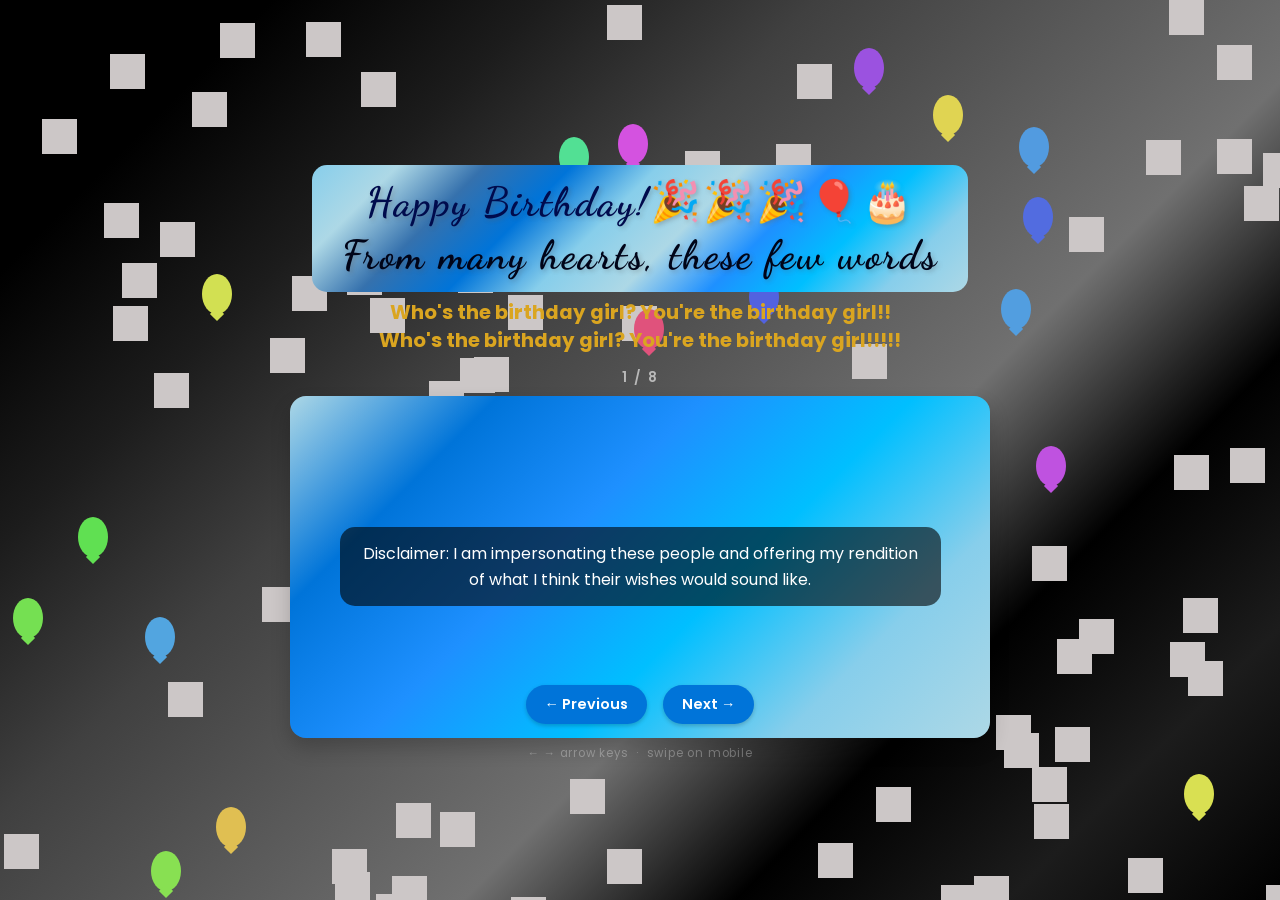
==== HappyBirthday.html @ a610b742 "Enhance transitions and UI for Welcome page - Updated curtain transition durations in Transitions.js" ====
<!DOCTYPE html>
<html lang="en">
<head>
    <meta charset="UTF-8">
    <meta name="viewport" content="width=device-width, initial-scale=1.0">
    <meta name="theme-color" content="#0d0d0d">
    <title>Happy Birthday! 🎂</title>
    <link rel="icon" href="./img/icon.jpg">

    <!-- Font performance: preconnect reduces handshake time; display=swap prevents FOIT -->
    <link rel="preconnect" href="https://fonts.googleapis.com">
    <link rel="preconnect" href="https://fonts.gstatic.com" crossorigin>
    <link href="https://fonts.googleapis.com/css2?family=Dancing+Script:wght@700&family=Poppins:wght@300;400;600&display=swap" rel="stylesheet">

    <script src="./transitions.js"></script>
    <style>
        /*
         * KEY FIX — viewport overflow on 13-inch / small screens
         *
         * Root cause: layout used min-height: 100vh + fixed/vmin sizes,
         * which doesn't account for browser chrome (address bar, tabs).
         * On a 13-inch laptop the usable viewport can be as little as
         * 620-680px, causing the navigation buttons to clip off-screen.
         *
         * Fix:
         *  1. height: 100svh  — "small viewport height" unit, explicitly
         *     sized to exclude browser chrome. Falls back to 100vh.
         *  2. Every vertical dimension uses clamp(min, svh-value, max)
         *     so the layout compresses proportionally on short screens
         *     and expands on tall ones.
         *  3. flex-shrink: 1 on .header lets the heading compress first,
         *     protecting the flashcard height which is the primary content.
         */

        body {
            font-family: 'Poppins', sans-serif;
            display: flex;
            flex-direction: column;
            align-items: center;
            justify-content: center;
            height: 100vh;
            height: 100svh;
            margin: 0;
            padding: clamp(0.3rem, 1.5svh, 1rem) clamp(0.5rem, 2vw, 1rem);
            box-sizing: border-box;
            overflow: hidden;
            background: linear-gradient(135deg, #000000, #000000, #1c1c1c, #404040, #585858, #707070, #000000, #1c1c1c, #000000);
        }

        .background {
            position: fixed;
            top: 0; left: 0;
            width: 100%; height: 100%;
            z-index: -1;
        }

        .square {
            position: absolute;
            width: 35px; height: 35px;
            background: #ccc7c7;
            animation: moveAndColor 4s infinite;
        }

        @keyframes moveAndColor {
            0%, 100% { transform: translate(0, 0); }
            25%       { transform: translate(10px, 10px); }
            50%       { transform: translate(0, 20px); }
            75%       { transform: translate(-10px, 10px); }
        }

        /* Header compresses on short viewports before the card does */
        .header {
            text-align: center;
            flex-shrink: 1;
            margin-bottom: clamp(0.3rem, 1.5svh, 1.25rem);
            padding: 0 0.5rem;
        }

        h1 {
            font-family: 'Dancing Script', cursive;
            color: #000b4d;
            text-shadow: 2px 2px 4px rgba(88, 87, 87, 0.3);
            letter-spacing: 2px;
            background: linear-gradient(135deg, #87CEEB, #ADD8E6, #3571ad, #0074D9, #87CEEB, #ADD8E6, #1E90FF, #00BFFF, #87CEEB, #ADD8E6);
            border-radius: 15px;
            /* min(4vw, 4.5svh): shrinks on BOTH narrow AND short screens */
            font-size: clamp(1.1rem, min(4vw, 4.5svh), 3rem);
            padding: clamp(8px, 1.2svh, 15px) clamp(12px, 2.5vw, 30px);
            margin-bottom: clamp(0.25rem, 0.8svh, 1rem);
            line-height: 1.3;
        }

        .subheading {
            color: goldenrod;
            font-size: clamp(0.72rem, min(2vw, 2.2svh), 1.4rem);
            font-weight: bold;
            line-height: 1.4;
            margin: 0;
        }

        .card-counter {
            color: rgba(255, 255, 255, 0.6);
            font-size: clamp(0.65rem, 1.5svh, 0.85rem);
            font-weight: 600;
            letter-spacing: 2px;
            margin-bottom: clamp(0.2rem, 0.8svh, 0.65rem);
            min-height: 1.2em;
            flex-shrink: 0;
        }

        /*
         * Flashcard container height is now svh-based:
         * 38svh → ~258px at 680px viewport (13-inch with chrome)
         *       → ~342px at 900px viewport (iPad/large laptop)
         * Both comfortably fit within the screen.
         */
        .flashcard-container {
            width: min(700px, 93vw);
            height: clamp(175px, 38svh, 350px);
            perspective: 1500px;
            transition: all 0.7s ease;
            z-index: 1;
            margin-bottom: clamp(0.2rem, 0.8svh, 0.75rem);
            flex-shrink: 0;
        }

        .flashcard-container:hover {
            width: min(1000px, 96vw);
            height: clamp(200px, 44svh, 400px);
        }

        .flashcard {
            width: 100%; height: 100%;
            position: relative;
            transition: transform 0.8s cubic-bezier(0.175, 0.885, 0.32, 1.275);
            transform-style: preserve-3d;
            cursor: default;
        }

        .flashcard-front,
        .flashcard-back {
            position: absolute;
            width: 100%; height: 100%;
            backface-visibility: hidden;
            display: flex;
            flex-direction: column;
            align-items: center;
            justify-content: center;
            padding: 20px;
            box-sizing: border-box;
            color: white;
            text-align: center;
            border-radius: 16px;
            background: linear-gradient(135deg, #ADD8E6, #0074D9, #1E90FF, #00BFFF, #87CEEB, #ADD8E6);
            box-shadow: 0 10px 20px rgba(0, 0, 0, 0.2);
        }

        .flashcard-back {
            transform: rotateY(180deg);
        }

        .content {
            max-width: 85%;
            word-wrap: break-word;
            opacity: 1;
            transition: opacity 0.3s ease;
            padding: clamp(10px, 1.5svh, 20px) clamp(12px, 2vw, 20px);
            border-radius: 15px;
            position: relative;
            background-color: rgba(0, 0, 0, 0.6);
            font-size: clamp(0.72rem, min(1.6vw, 1.9svh), 1rem);
            line-height: 1.6;
        }

        .content::before {
            content: '';
            position: absolute;
            top: -3px; left: -3px; right: -3px; bottom: -3px;
            background: linear-gradient(45deg, #FFB6C1, #87CEEB, #6A5ACD, #FFB6C1, #87CEEB);
            border-radius: 18px;
            z-index: -1;
            filter: blur(5px);
            animation: neonGlow 2s linear infinite;
        }

        @keyframes neonGlow {
            0%   { filter: blur(5px); }
            50%  { filter: blur(7px); }
            100% { filter: blur(5px); }
        }

        .navigation {
            position: absolute;
            bottom: clamp(8px, 1.5svh, 16px);
            display: flex;
            gap: clamp(0.5rem, 2vw, 1rem);
        }

        button {
            padding: clamp(5px, 0.9svh, 8px) clamp(12px, 2vw, 18px);
            font-family: 'Poppins', sans-serif;
            font-size: clamp(0.68rem, min(1.3vw, 1.6svh), 1rem);
            font-weight: 600;
            background-color: #0074D9;
            color: #ffffff;
            border: 1px solid transparent;
            border-radius: 20px;
            cursor: pointer;
            transition: background-color 0.3s, border-color 0.3s, transform 0.2s, box-shadow 0.2s;
            box-shadow: 0 2px 4px rgba(0, 0, 0, 0.2);
        }

        button:hover {
            background-color: #38ade4;
            border-color: rgba(255, 255, 255, 0.5);
            transform: translateY(-2px);
            box-shadow: 0 4px 8px rgba(0, 0, 0, 0.25);
        }

        button:active { transform: translateY(0); }

        button:focus-visible {
            outline: 2px solid #87CEEB;
            outline-offset: 3px;
        }

        .nav-hint {
            color: rgba(255, 255, 255, 0.32);
            font-size: clamp(0.58rem, 1.4svh, 0.72rem);
            letter-spacing: 0.8px;
            user-select: none;
            margin: 0;
            flex-shrink: 0;
        }

        .decorations {
            position: fixed;
            width: 100%; height: 100%;
            pointer-events: none;
            z-index: -1;
        }

        .balloon {
            position: absolute;
            width: 30px; height: 40px;
            border-radius: 50%;
            animation: float 15s infinite;
        }

        .balloon::before {
            content: '';
            position: absolute;
            width: 10px; height: 10px;
            background: inherit;
            bottom: -5px; left: 10px;
            transform: rotate(45deg);
        }

        @keyframes float {
            0%, 100% { transform: translateY(0) rotate(0deg); }
            50%       { transform: translateY(-50px) rotate(5deg); }
        }

        @media (max-width: 480px) {
            .nav-hint { display: none; }
        }

        /* Landscape phone: hide subheading to reclaim vertical space */
        @media (max-height: 500px) {
            .subheading { display: none; }
        }

        @media (prefers-reduced-motion: reduce) {
            .flashcard, .flashcard-container { transition: none; }
            .square, .balloon { animation: none; }
            .content::before  { animation: none; }
            .ending-emoji     { animation: none; }
            .ending-overlay   { transition: none; }
        }

        /* ============================================================
         * Confetti — used on the ending screen celebration
         * ============================================================ */
        #confetti-layer {
            position: fixed; inset: 0;
            pointer-events: none;
            /* z-index above the ending overlay so confetti falls over text */
            z-index: 60;
        }

        .confetti {
            position: fixed;
            transform-origin: top center;
            border-radius: 2px;
            animation: confettiFall infinite;
        }

        @keyframes confettiFall {
            0%   { transform: translateY(-100vh) rotate(var(--rotation)); opacity: 0; }
            8%   { opacity: 1; }
            92%  { opacity: 1; }
            100% { transform: translateY(100vh)  rotate(var(--rotation)); opacity: 0; }
        }

        /* ============================================================
         * Ending overlay
         *
         * Sits above the flashcard but below the confetti layer.
         * Uses opacity transition for a cinematic fade-in.
         * backdrop-filter blurs the birthday page background, keeping
         * the coloured squares and balloons softly visible — this
         * maintains atmosphere while focusing on the finale.
         * ============================================================ */
        .ending-overlay {
            position: fixed; inset: 0;
            z-index: 50;
            display: flex;
            align-items: center;
            justify-content: center;
            padding: clamp(1rem, 4vw, 2rem);
            background: rgba(0, 0, 0, 0.88);
            backdrop-filter: blur(6px);
            -webkit-backdrop-filter: blur(6px);
            opacity: 0;
            pointer-events: none;
            transition: opacity 0.7s ease;
        }

        .ending-overlay.visible {
            opacity: 1;
            pointer-events: auto;
        }

        .ending-content {
            text-align: center;
            max-width: 520px;
            /* Slides up as the overlay fades in */
            opacity: 0;
            transform: translateY(20px);
            transition: opacity 0.6s ease 0.3s, transform 0.6s cubic-bezier(0.22, 1, 0.36, 1) 0.3s;
        }

        /* The transition-delay means content animates in AFTER the overlay is visible */
        .ending-overlay.visible .ending-content {
            opacity: 1;
            transform: translateY(0);
        }

        .ending-emoji {
            font-size: clamp(3rem, 10vw, 5rem);
            line-height: 1;
            display: block;
            margin-bottom: clamp(1rem, 3vh, 1.5rem);
            animation: emojiEntrance 0.8s cubic-bezier(0.34, 1.56, 0.64, 1) 0.6s both;
        }

        @keyframes emojiEntrance {
            from { transform: scale(0) rotate(-20deg); opacity: 0; }
            to   { transform: scale(1) rotate(0deg);   opacity: 1; }
        }

        .ending-title {
            font-family: 'Dancing Script', cursive;
            font-size: clamp(1.8rem, 5vw, 2.8rem);
            color: white;
            margin: 0 0 clamp(0.75rem, 2vh, 1.25rem);
            text-shadow: 0 2px 16px rgba(0,0,0,0.3);
        }

        .ending-message {
            font-size: clamp(0.88rem, 2.2vw, 1.05rem);
            font-weight: 300;
            color: rgba(255,255,255,0.82);
            line-height: 1.8;
            margin: 0 0 clamp(1.5rem, 4vh, 2.5rem);
        }

        /* Divider between message and replay button */
        .ending-divider {
            width: 60px;
            height: 1px;
            background: rgba(255,255,255,0.2);
            margin: 0 auto clamp(1.25rem, 3vh, 2rem);
        }

        .ending-replay {
            padding: 12px 36px;
            font-family: 'Poppins', sans-serif;
            font-size: clamp(0.82rem, 2vw, 0.95rem);
            font-weight: 400;
            color: rgba(255,255,255,0.9);
            background: rgba(255,255,255,0.12);
            border: 1px solid rgba(255,255,255,0.28);
            border-radius: 40px;
            cursor: pointer;
            letter-spacing: 0.5px;
            transition: background 0.25s, border-color 0.25s, transform 0.2s, box-shadow 0.25s;
        }

        .ending-replay:hover {
            background: rgba(255,255,255,0.22);
            border-color: rgba(255,255,255,0.5);
            transform: translateY(-2px);
            box-shadow: 0 8px 20px rgba(0,0,0,0.3);
        }

        .ending-replay:active  { transform: translateY(0); }

        .ending-replay:focus-visible {
            outline: 2px solid rgba(255,255,255,0.7);
            outline-offset: 4px;
        }
    </style>
</head>
<body>
    <div class="background" aria-hidden="true"></div>
    <div class="decorations" aria-hidden="true"></div>

    <header class="header">
        <h1>
            Happy Birthday!🎉🎉🎉🎈🎂<br>
            <span style="color:#000418;">From many hearts, these few words</span>
        </h1>
        <p class="subheading">
            Who's the birthday girl? You're the birthday girl!!<br>
            Who's the birthday girl? You're the birthday girl!!!!!
        </p>
    </header>

    <div class="card-counter" id="cardCounter" aria-live="polite">1 / 8</div>

    <div class="flashcard-container" role="region" aria-label="Birthday messages">
        <div class="flashcard" id="flashcard1">
            <div class="flashcard-front">
                <div class="content" id="frontContent"></div>
                <nav class="navigation">
                    <button onclick="prevCard()" aria-label="Previous message">← Previous</button>
                    <button onclick="nextCard()" aria-label="Next message">Next →</button>
                </nav>
            </div>
            <div class="flashcard-back" aria-hidden="true">
                <div class="content" id="backContent"></div>
                <nav class="navigation">
                    <button onclick="prevCard()" aria-label="Previous message">← Previous</button>
                    <button onclick="nextCard()" aria-label="Next message">Next →</button>
                </nav>
            </div>
        </div>
    </div>

    <p class="nav-hint" aria-hidden="true">← → arrow keys &nbsp;·&nbsp; swipe on mobile</p>

    <!-- Confetti falls over everything (z-index: 60), even the ending overlay -->
    <div id="confetti-layer" aria-hidden="true"></div>

    <!--
        Ending overlay — shown after the user reads the last message.
        position: fixed (z-index 50) covers the whole viewport.
        Starts invisible (opacity: 0); .visible class triggers fade-in.
    -->
    <div class="ending-overlay" id="endingOverlay" aria-hidden="true" role="dialog" aria-modal="true" aria-labelledby="endingTitle">
        <div class="ending-content">
            <span class="ending-emoji" aria-hidden="true">🎂</span>
            <h2 class="ending-title" id="endingTitle">That's everyone!</h2>
            <p class="ending-message" id="endingMessage"></p>
            <div class="ending-divider" aria-hidden="true"></div>
            <button class="ending-replay" onclick="replayCards()">
                Read Again ↩
            </button>
        </div>
    </div>

    <script>
        const birthdayMessages = [
            "Disclaimer: I am impersonating these people and offering my rendition of what I think their wishes would sound like.",
            "<span style='color:#ffcc00;'>DELE</span><br>Hiiiii, Happy Happy Birthdayy!<br>I'm not going to get sentimental in public, but I just wanted to say you're the most amazing, helpful, caring, beautiful soul, and I pray that everything you touch prospers and that all your heart's desires are granted. In Jesus' name, Amen.",
            "<span style='color:#ffcc00;'>MEZIE</span><br>Happy Birthday, Demi! Although we've only had one conversation, I could tell how smart and insightful you are, and I appreciate all the help you gave, even though you don't even know me.<br>I wish you joy, happiness, and all your heart's desires.",
            "<span style='color:#ffcc00;'>JESSICA</span><br>Happy Birthday, Demilade!<br>I pray you continue to excel in everything you do.<br>From one first-class Babcock student to another:<br>REAL RECOGNIZE REAL!",
            "<span style='color:#ffcc00;'>CHISOM</span><br>Hiiiiii! Happy Birthdayyy!<br>I know we've never spoken, but I've heard so much about how amazing you are, and I pray your life is filled with love and all the beautiful things you inspire in other people.",
            "<span style='color:#ffcc00;'>On behalf of my Brother</span><br>Happy Birthday, Oluwademilade!<br>I pray you have the best year yet and continue to shine bright. Amen.",
            "<span style='color:#ffcc00;'>PETRA</span><br>Happy Birthday, Demiii!<br>Thank you for being such an amazing person and for checking up on and taking care of me.<br>I wish you so many amazing things, and I pray you continue to flourish in all you do. I love you, and thank you for being my friend whom I can depend on.",
            "May this year bring you success and happiness! Cheers to another year of amazing adventures!<br>Happy Birthday, Oluwademilade!<br>I wish you all the best things in life."
        ];

        /* ── Customise the ending message here ────────────────────────────
         * HTML is supported. This appears on the finale screen after
         * the user has read through all the birthday messages.
         * ──────────────────────────────────────────────────────────────── */
        const ENDING_MESSAGE =
            `Every word here was written with love — and every wish is genuine.<br><br>
             Hope this made you smile, because you deserve every bit of joy<br>
             that today — and every day — brings. 🌟<br><br>
             Happy Birthday, Demi.`;

        /* ─────────────────────────────────────────────────────────── */

        const flashcard      = document.getElementById('flashcard1');
        const frontContent   = document.getElementById('frontContent');
        const backContent    = document.getElementById('backContent');
        const cardCounter    = document.getElementById('cardCounter');
        const endingOverlay  = document.getElementById('endingOverlay');
        const endingMessage  = document.getElementById('endingMessage');
        const confettiLayer  = document.getElementById('confetti-layer');

        let currentCard   = 0;
        let isShowingBack = false;
        let isAnimating   = false;
        let isEnding      = false; // true while ending screen is visible

        const LAST = birthdayMessages.length - 1;

        function updateCounter() {
            const isLast = currentCard === LAST;
            cardCounter.textContent = isLast
                ? `${currentCard + 1} / ${birthdayMessages.length} · last one ✨`
                : `${currentCard + 1} / ${birthdayMessages.length}`;
        }

        function showCard() {
            if (isAnimating) return;
            isAnimating = true;
            const msg = birthdayMessages[currentCard];
            if (isShowingBack) {
                frontContent.innerHTML = msg;
            } else {
                backContent.innerHTML  = msg;
            }
            isShowingBack = !isShowingBack;
            flashcard.style.transform = isShowingBack ? 'rotateY(180deg)' : 'rotateY(0deg)';
            updateCounter();
            setTimeout(() => { isAnimating = false; }, 850);
        }

        function nextCard() {
            if (isEnding) return;
            /*
             * On the last card, "Next" triggers the finale instead
             * of looping back to card 1. This gives the experience a
             * proper ending rather than an abrupt restart.
             */
            if (currentCard === LAST) {
                showEnding();
                return;
            }
            currentCard = (currentCard + 1) % birthdayMessages.length;
            showCard();
        }

        function prevCard() {
            if (isEnding) return;
            currentCard = (currentCard - 1 + birthdayMessages.length) % birthdayMessages.length;
            showCard();
        }

        /* Guard: keyboard nav disabled while ending overlay is visible */
        document.addEventListener('keydown', (e) => {
            if (isEnding) return;
            if      (e.key === 'ArrowRight' || e.key === 'ArrowDown') nextCard();
            else if (e.key === 'ArrowLeft'  || e.key === 'ArrowUp')   prevCard();
        });

        let touchStartX = 0, touchStartY = 0;
        document.addEventListener('touchstart', (e) => {
            touchStartX = e.touches[0].clientX;
            touchStartY = e.touches[0].clientY;
        }, { passive: true });

        /* Guard: swipe nav disabled while ending overlay is visible */
        document.addEventListener('touchend', (e) => {
            if (isEnding) return;
            const dx = touchStartX - e.changedTouches[0].clientX;
            const dy = touchStartY - e.changedTouches[0].clientY;
            if (Math.abs(dx) > Math.abs(dy) && Math.abs(dx) > 50) {
                dx > 0 ? nextCard() : prevCard();
            }
        }, { passive: true });

        function createBackground() {
            const bg = document.querySelector('.background');
            const frag = document.createDocumentFragment();
            for (let i = 0; i < 80; i++) {
                const sq = document.createElement('div');
                sq.classList.add('square');
                sq.style.cssText = `left:${(Math.random()*100).toFixed(1)}vw;top:${(Math.random()*100).toFixed(1)}vh;animation-delay:${(Math.random()*5).toFixed(2)}s;animation-duration:${(5+Math.random()*5).toFixed(2)}s;`;
                frag.appendChild(sq);
            }
            bg.appendChild(frag);
        }

        function animateBackground() {
            document.querySelectorAll('.square').forEach(sq => {
                setInterval(() => {
                    sq.style.backgroundColor = `hsl(${Math.floor(Math.random()*360)},70%,60%)`;
                }, 5000);
            });
        }

        function createBalloons() {
            const dec = document.querySelector('.decorations');
            const frag = document.createDocumentFragment();
            for (let i = 0; i < 20; i++) {
                const b = document.createElement('div');
                b.classList.add('balloon');
                b.style.cssText = `left:${(Math.random()*100).toFixed(1)}vw;top:${(Math.random()*100).toFixed(1)}vh;animation-delay:${(Math.random()*15).toFixed(2)}s;background-color:hsl(${Math.floor(Math.random()*360)},70%,60%);`;
                frag.appendChild(b);
            }
            dec.appendChild(frag);
        }

        /* ============================================================
         * showEnding()
         *
         * Triggered when the user clicks "Next" on the last card.
         * Fades in the ending overlay, injects the customisable
         * message, and starts the confetti celebration.
         * ============================================================ */
        function showEnding() {
            isEnding = true;
            endingMessage.innerHTML = ENDING_MESSAGE;
            endingOverlay.classList.add('visible');
            endingOverlay.removeAttribute('aria-hidden');
            /* Focus the replay button for keyboard accessibility */
            setTimeout(() => endingOverlay.querySelector('.ending-replay').focus(), 900);
            /* Confetti starts slightly after overlay fades in */
            setTimeout(() => generateConfetti(120), 400);
        }

        /* ============================================================
         * replayCards()
         *
         * Resets the experience to card 1 without a page reload.
         * Clears the ending overlay, stops confetti, and resets all
         * card state so the flip animation works correctly from scratch.
         * ============================================================ */
        function replayCards() {
            isEnding = false;
            endingOverlay.classList.remove('visible');
            endingOverlay.setAttribute('aria-hidden', 'true');

            /* Clear confetti */
            confettiLayer.innerHTML = '';

            /* Reset card engine to initial state */
            currentCard   = 0;
            isShowingBack = false;
            isAnimating   = false;
            flashcard.style.transform = 'rotateY(0deg)';
            frontContent.innerHTML = birthdayMessages[0];
            backContent.innerHTML  = birthdayMessages[0];
            updateCounter();
        }

        /* ============================================================
         * generateConfetti(count)
         *
         * Spawns infinite-fall confetti for the ending celebration.
         * DocumentFragment ensures a single DOM operation.
         * Short delay range (0–0.8s) staggers the cascade visually.
         * ============================================================ */
        function generateConfetti(count) {
            const colors = ['#ff4d4d','#ffff66','#66b3ff','#ff99cc','#99ff99','#c9a94f','#ff9900','#cc66ff'];
            const frag   = document.createDocumentFragment();

            for (let i = 0; i < count; i++) {
                const el   = document.createElement('div');
                el.classList.add('confetti');
                const size = (Math.random() * 9 + 4).toFixed(1);
                el.style.cssText = `
                    background:${colors[Math.floor(Math.random() * colors.length)]};
                    width:${size}px;
                    height:${(+size * 2).toFixed(1)}px;
                    left:${(Math.random() * 100).toFixed(1)}%;
                    animation-delay:${(Math.random() * 0.8).toFixed(2)}s;
                    animation-duration:${(Math.random() * 2.5 + 2).toFixed(2)}s;
                    --rotation:${Math.floor(Math.random() * 360)}deg;
                `;
                frag.appendChild(el);
            }

            confettiLayer.appendChild(frag);
        }

        /* ─── Initialise ──────────────────────────────────────────── */
        frontContent.innerHTML = birthdayMessages[0];
        backContent.innerHTML  = birthdayMessages[0];
        updateCounter();
        createBackground();
        animateBackground();
        createBalloons();
    </script>
</body>
</html>
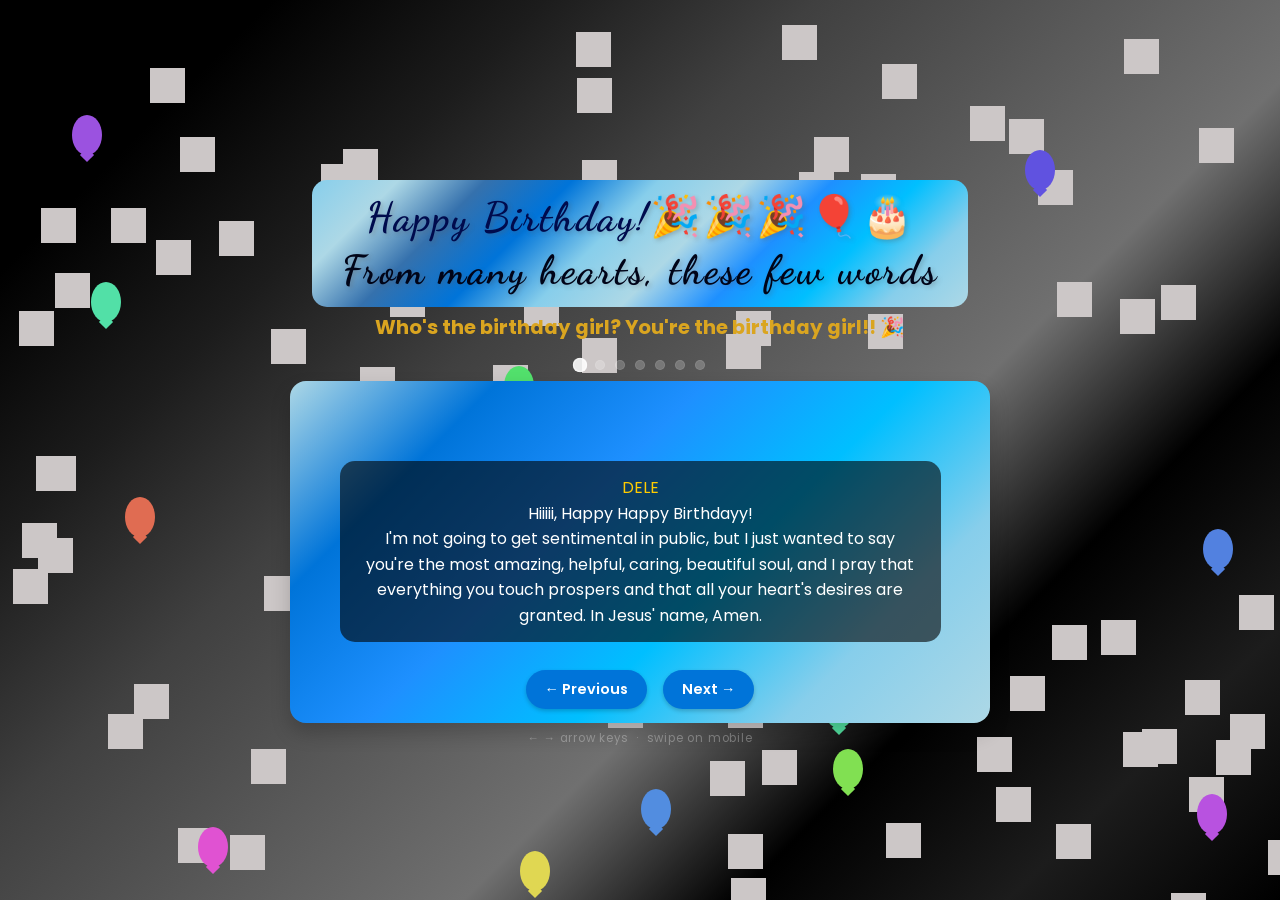
==== commit d2bf75d6: "fix: update favicon link to use data URI for consistency" ====
--- a/HappyBirthday.html
+++ b/HappyBirthday.html
@@ -5,7 +5,7 @@
     <meta name="viewport" content="width=device-width, initial-scale=1.0">
     <meta name="theme-color" content="#0d0d0d">
     <title>Happy Birthday! 🎂</title>
-    <link rel="icon" href="./img/icon.jpg">
+    <link rel="icon" href="data:,">
 
     <!-- Font performance: preconnect reduces handshake time; display=swap prevents FOIT -->
     <link rel="preconnect" href="https://fonts.googleapis.com">
@@ -98,14 +98,36 @@
             margin: 0;
         }
 
+        /* Progress dots — replace the "1 / 8" text counter.
+         * Dots are more scannable, feel physical, and convey progress
+         * without taking up vertical space. Generated by JS. */
         .card-counter {
-            color: rgba(255, 255, 255, 0.6);
-            font-size: clamp(0.65rem, 1.5svh, 0.85rem);
-            font-weight: 600;
-            letter-spacing: 2px;
+            display: flex;
+            gap: clamp(6px, 1.5vw, 10px);
+            align-items: center;
+            justify-content: center;
             margin-bottom: clamp(0.2rem, 0.8svh, 0.65rem);
-            min-height: 1.2em;
+            padding: 4px 0; /* room for the spring scale on .active dot */
             flex-shrink: 0;
+        }
+
+        .card-dot {
+            width: clamp(6px, 1.2vw, 8px);
+            height: clamp(6px, 1.2vw, 8px);
+            border-radius: 50%;
+            background: rgba(255, 255, 255, 0.22);
+            border: 1px solid rgba(255, 255, 255, 0.1);
+            flex-shrink: 0;
+            transition:
+                background   0.35s ease,
+                transform    0.4s cubic-bezier(0.34, 1.56, 0.64, 1),
+                border-color 0.35s ease;
+        }
+
+        .card-dot.active {
+            background: rgba(255, 255, 255, 0.88);
+            border-color: rgba(255, 255, 255, 0.4);
+            transform: scale(1.45);
         }
 
         /*
@@ -118,15 +140,9 @@
             width: min(700px, 93vw);
             height: clamp(175px, 38svh, 350px);
             perspective: 1500px;
-            transition: all 0.7s ease;
             z-index: 1;
             margin-bottom: clamp(0.2rem, 0.8svh, 0.75rem);
             flex-shrink: 0;
-        }
-
-        .flashcard-container:hover {
-            width: min(1000px, 96vw);
-            height: clamp(200px, 44svh, 400px);
         }
 
         .flashcard {
@@ -276,6 +292,7 @@
             .content::before  { animation: none; }
             .ending-emoji     { animation: none; }
             .ending-overlay   { transition: none; }
+            .card-dot         { transition: none; }
         }
 
         /* ============================================================
@@ -421,13 +438,10 @@
             Happy Birthday!🎉🎉🎉🎈🎂<br>
             <span style="color:#000418;">From many hearts, these few words</span>
         </h1>
-        <p class="subheading">
-            Who's the birthday girl? You're the birthday girl!!<br>
-            Who's the birthday girl? You're the birthday girl!!!!!
-        </p>
+        <p class="subheading">Who's the birthday girl? You're the birthday girl!! 🎉</p>
     </header>
 
-    <div class="card-counter" id="cardCounter" aria-live="polite">1 / 8</div>
+    <div class="card-counter" id="cardCounter" aria-live="polite" aria-label="Message 1 of 7"></div>
 
     <div class="flashcard-container" role="region" aria-label="Birthday messages">
         <div class="flashcard" id="flashcard1">
@@ -472,7 +486,6 @@
 
     <script>
         const birthdayMessages = [
-            "Disclaimer: I am impersonating these people and offering my rendition of what I think their wishes would sound like.",
             "<span style='color:#ffcc00;'>DELE</span><br>Hiiiii, Happy Happy Birthdayy!<br>I'm not going to get sentimental in public, but I just wanted to say you're the most amazing, helpful, caring, beautiful soul, and I pray that everything you touch prospers and that all your heart's desires are granted. In Jesus' name, Amen.",
             "<span style='color:#ffcc00;'>MEZIE</span><br>Happy Birthday, Demi! Although we've only had one conversation, I could tell how smart and insightful you are, and I appreciate all the help you gave, even though you don't even know me.<br>I wish you joy, happiness, and all your heart's desires.",
             "<span style='color:#ffcc00;'>JESSICA</span><br>Happy Birthday, Demilade!<br>I pray you continue to excel in everything you do.<br>From one first-class Babcock student to another:<br>REAL RECOGNIZE REAL!",
@@ -502,54 +515,82 @@
         const endingMessage  = document.getElementById('endingMessage');
         const confettiLayer  = document.getElementById('confetti-layer');
 
-        let currentCard   = 0;
-        let isShowingBack = false;
-        let isAnimating   = false;
-        let isEnding      = false; // true while ending screen is visible
+        let currentCard = 0;
+        let flipAngle   = 0;   /* cumulative rotation angle — drives directional flips */
+        let isAnimating = false;
+        let isEnding    = false;
 
         const LAST = birthdayMessages.length - 1;
 
+        /* updateCounter — activates the correct dot and updates the ARIA label.
+         * Dots convey position visually; ARIA label conveys it to screen readers. */
         function updateCounter() {
-            const isLast = currentCard === LAST;
-            cardCounter.textContent = isLast
-                ? `${currentCard + 1} / ${birthdayMessages.length} · last one ✨`
-                : `${currentCard + 1} / ${birthdayMessages.length}`;
-        }
-
-        function showCard() {
+            const dots = cardCounter.querySelectorAll('.card-dot');
+            dots.forEach((dot, i) => dot.classList.toggle('active', i === currentCard));
+            cardCounter.setAttribute('aria-label',
+                `Message ${currentCard + 1} of ${birthdayMessages.length}`);
+        }
+
+        /*
+         * showCard(dir) — flips to the current card in the correct visual direction.
+         *
+         * Uses a cumulative angle (flipAngle) instead of a boolean so that "prev"
+         * visually reverses the direction of "next" — making navigation feel physical.
+         *
+         * Face detection:  ((flipAngle % 360) + 360) % 360 === 0  → front visible.
+         * Content rule:    always write the new message onto the HIDDEN face first,
+         *                  then rotate to reveal it.
+         *
+         * Normalisation:   every ±720° the angle collapses to ±180 or 0 with the
+         *                  CSS transition briefly paused. The element stays at the
+         *                  same visual position so there is no perceptible jump.
+         */
+        function showCard(dir) {
             if (isAnimating) return;
             isAnimating = true;
-            const msg = birthdayMessages[currentCard];
-            if (isShowingBack) {
+
+            const msg          = birthdayMessages[currentCard];
+            const frontVisible = ((flipAngle % 360) + 360) % 360 === 0;
+
+            /* Write to the hidden face before rotating */
+            if (frontVisible) {
+                backContent.innerHTML  = msg;
+            } else {
                 frontContent.innerHTML = msg;
-            } else {
-                backContent.innerHTML  = msg;
             }
-            isShowingBack = !isShowingBack;
-            flashcard.style.transform = isShowingBack ? 'rotateY(180deg)' : 'rotateY(0deg)';
+
+            flipAngle += dir === 'next' ? 180 : -180;
+            flashcard.style.transform = `rotateY(${flipAngle}deg)`;
             updateCounter();
-            setTimeout(() => { isAnimating = false; }, 850);
+
+            setTimeout(() => {
+                isAnimating = false;
+                /* Normalise angle every ±720° to prevent indefinite accumulation */
+                if (Math.abs(flipAngle) >= 720) {
+                    const mod      = ((flipAngle % 360) + 360) % 360; // always 0 or 180
+                    const newAngle = mod === 0 ? 0 : (flipAngle > 0 ? 180 : -180);
+                    flashcard.style.transition = 'none';
+                    flipAngle = newAngle;
+                    flashcard.style.transform  = `rotateY(${flipAngle}deg)`;
+                    requestAnimationFrame(() => requestAnimationFrame(() => {
+                        flashcard.style.transition =
+                            'transform 0.8s cubic-bezier(0.175, 0.885, 0.32, 1.275)';
+                    }));
+                }
+            }, 900);
         }
 
         function nextCard() {
             if (isEnding) return;
-            /*
-             * On the last card, "Next" triggers the finale instead
-             * of looping back to card 1. This gives the experience a
-             * proper ending rather than an abrupt restart.
-             */
-            if (currentCard === LAST) {
-                showEnding();
-                return;
-            }
+            if (currentCard === LAST) { showEnding(); return; }
             currentCard = (currentCard + 1) % birthdayMessages.length;
-            showCard();
+            showCard('next');
         }
 
         function prevCard() {
             if (isEnding) return;
             currentCard = (currentCard - 1 + birthdayMessages.length) % birthdayMessages.length;
-            showCard();
+            showCard('prev');
         }
 
         /* Guard: keyboard nav disabled while ending overlay is visible */
@@ -587,12 +628,17 @@
             bg.appendChild(frag);
         }
 
+        /* animateBackground — single interval updates all squares.
+         * Previously created 80 separate setInterval calls; this reduces
+         * that to 1 while producing the same colourful random effect. */
         function animateBackground() {
-            document.querySelectorAll('.square').forEach(sq => {
-                setInterval(() => {
-                    sq.style.backgroundColor = `hsl(${Math.floor(Math.random()*360)},70%,60%)`;
-                }, 5000);
-            });
+            const squares = document.querySelectorAll('.square');
+            setInterval(() => {
+                squares.forEach(sq => {
+                    sq.style.backgroundColor =
+                        `hsl(${Math.floor(Math.random() * 360)},70%,60%)`;
+                });
+            }, 5000);
         }
 
         function createBalloons() {
@@ -641,9 +687,9 @@
             confettiLayer.innerHTML = '';
 
             /* Reset card engine to initial state */
-            currentCard   = 0;
-            isShowingBack = false;
-            isAnimating   = false;
+            currentCard = 0;
+            flipAngle   = 0;
+            isAnimating = false;
             flashcard.style.transform = 'rotateY(0deg)';
             frontContent.innerHTML = birthdayMessages[0];
             backContent.innerHTML  = birthdayMessages[0];
@@ -681,6 +727,17 @@
         }
 
         /* ─── Initialise ──────────────────────────────────────────── */
+
+        /* Create one dot per message — JS-generated so count auto-adjusts
+         * if messages are added or removed from the birthdayMessages array. */
+        birthdayMessages.forEach((_, i) => {
+            const dot = document.createElement('span');
+            dot.classList.add('card-dot');
+            dot.setAttribute('aria-hidden', 'true');
+            if (i === 0) dot.classList.add('active');
+            cardCounter.appendChild(dot);
+        });
+
         frontContent.innerHTML = birthdayMessages[0];
         backContent.innerHTML  = birthdayMessages[0];
         updateCounter();
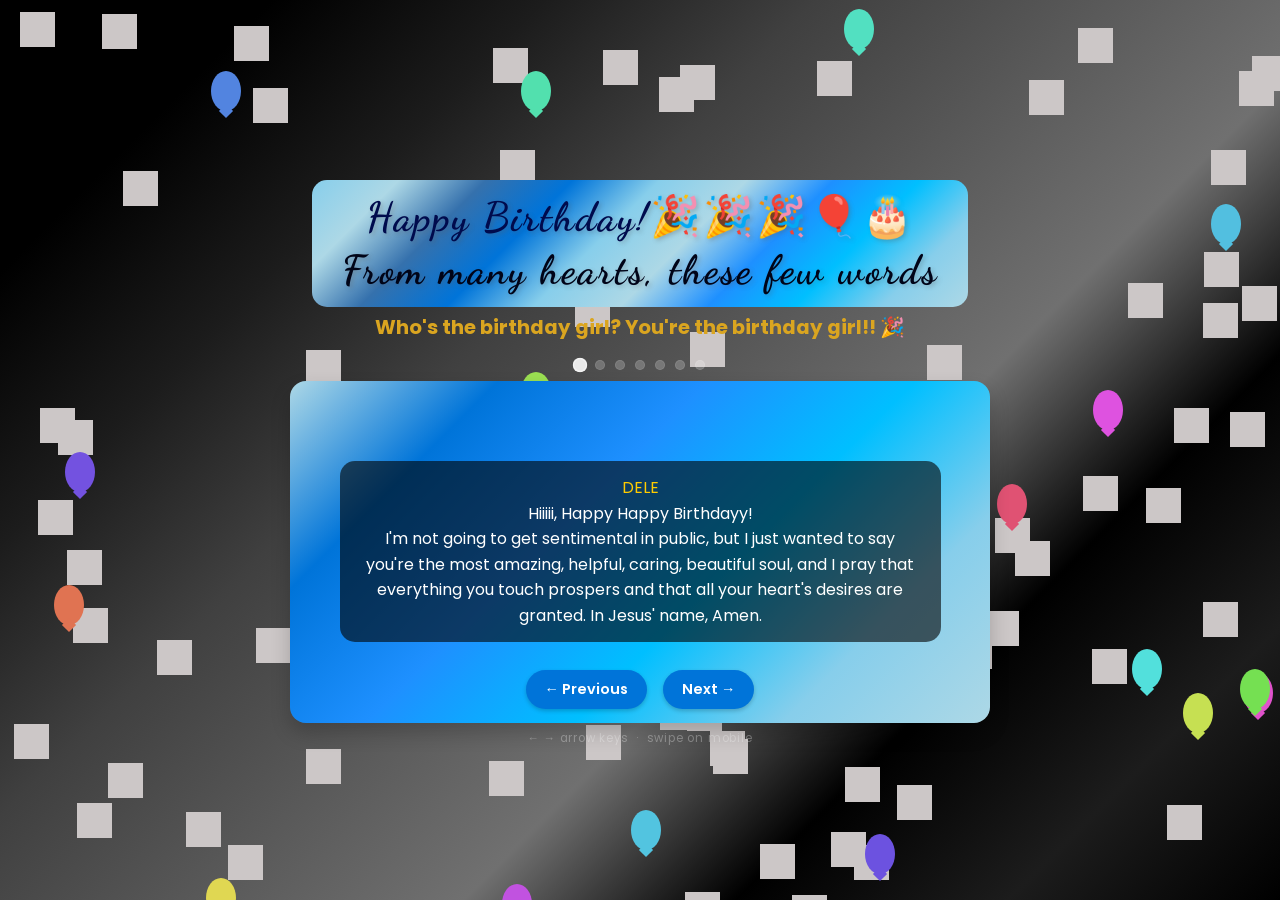
==== commit d2d0add9: "feat: Add PhotoCollage page with gallery functionality and styles" ====
--- a/HappyBirthday.html
+++ b/HappyBirthday.html
@@ -427,8 +427,82 @@
             outline: 2px solid rgba(255,255,255,0.7);
             outline-offset: 4px;
         }
+
+        /* Two-button row: Read Again + View Gallery */
+        .ending-actions {
+            display: flex;
+            gap: 12px;
+            justify-content: center;
+            flex-wrap: wrap;
+        }
+
+        /* Gallery button — blue tint distinguishes it from the neutral replay button */
+        .ending-gallery {
+            padding: 12px 32px;
+            font-family: 'Poppins', sans-serif;
+            font-size: clamp(0.82rem, 2vw, 0.95rem);
+            font-weight: 400;
+            color: rgba(255,255,255,0.9);
+            background: rgba(135,206,235,0.12);
+            border: 1px solid rgba(135,206,235,0.28);
+            border-radius: 40px;
+            cursor: pointer;
+            letter-spacing: 0.5px;
+            transition: background 0.25s, border-color 0.25s, transform 0.2s, box-shadow 0.25s;
+        }
+
+        .ending-gallery:hover {
+            background: rgba(135,206,235,0.24);
+            border-color: rgba(135,206,235,0.5);
+            transform: translateY(-2px);
+            box-shadow: 0 6px 16px rgba(0,0,0,0.3);
+        }
+
+        .ending-gallery:active { transform: translateY(0); }
+
+        .ending-gallery:focus-visible {
+            outline: 2px solid #87CEEB;
+            outline-offset: 4px;
+        }
+
+        /*
+         * Gallery countdown hint — fades in 1.5s after the ending screen appears,
+         * giving the user time to read the message before seeing the auto-nav notice.
+         * A thin progress bar fills over 8s; the timer fires goToGallery() at 0.
+         */
+        .gallery-hint {
+            margin-top: 1.5rem;
+            text-align: center;
+            opacity: 0;
+            transition: opacity 0.6s ease;
+        }
+
+        .gallery-hint.visible { opacity: 1; }
+
+        .hint-label {
+            font-size: 0.7rem;
+            color: rgba(255,255,255,0.35);
+            letter-spacing: 0.5px;
+            margin: 0 0 8px;
+        }
+
+        .countdown-track {
+            width: clamp(100px, 40%, 180px);
+            height: 1.5px;
+            background: rgba(255,255,255,0.1);
+            border-radius: 1px;
+            margin: 0 auto;
+            overflow: hidden;
+        }
+
+        .countdown-bar {
+            height: 100%;
+            width: 0%;
+            background: linear-gradient(to right, #87CEEB, #ADD8E6);
+            border-radius: 1px;
+            /* transition is set by JS once the countdown starts */
+        }
     </style>
-</head>
 <body>
     <div class="background" aria-hidden="true"></div>
     <div class="decorations" aria-hidden="true"></div>
@@ -478,9 +552,23 @@
             <h2 class="ending-title" id="endingTitle">That's everyone!</h2>
             <p class="ending-message" id="endingMessage"></p>
             <div class="ending-divider" aria-hidden="true"></div>
-            <button class="ending-replay" onclick="replayCards()">
-                Read Again ↩
-            </button>
+
+            <div class="ending-actions">
+                <button class="ending-replay" onclick="replayCards()">Read Again ↩</button>
+                <button class="ending-gallery" onclick="goToGallery()">View Gallery 📸</button>
+            </div>
+
+            <!--
+                Gallery countdown hint — fades in after 1.5s.
+                A thin progress bar fills over 8s then auto-navigates to the gallery.
+                Cancelled immediately if the user clicks either button.
+            -->
+            <div class="gallery-hint" id="galleryHint" aria-hidden="true">
+                <p class="hint-label" id="hintLabel">📸 Gallery opens in 8s</p>
+                <div class="countdown-track" aria-hidden="true">
+                    <div class="countdown-bar" id="countdownBar"></div>
+                </div>
+            </div>
         </div>
     </div>
 
@@ -515,10 +603,11 @@
         const endingMessage  = document.getElementById('endingMessage');
         const confettiLayer  = document.getElementById('confetti-layer');
 
-        let currentCard = 0;
-        let flipAngle   = 0;   /* cumulative rotation angle — drives directional flips */
-        let isAnimating = false;
-        let isEnding    = false;
+        let currentCard    = 0;
+        let flipAngle      = 0;   /* cumulative rotation angle — drives directional flips */
+        let isAnimating    = false;
+        let isEnding       = false;
+        let galleryTimerId = null; /* setInterval handle for the auto-gallery countdown */
 
         const LAST = birthdayMessages.length - 1;
 
@@ -654,6 +743,64 @@
         }
 
         /* ============================================================
+         * Gallery countdown
+         *
+         * startGalleryCountdown() — called 1.5s after the ending screen
+         * appears (giving the user time to read the message). Fades in
+         * the hint, animates the progress bar, and ticks a second counter.
+         * At 0, fires goToGallery() automatically.
+         *
+         * cancelGalleryCountdown() — called by replayCards() or
+         * goToGallery() to cleanly stop the timer mid-countdown.
+         * ============================================================ */
+        function startGalleryCountdown() {
+            const DELAY = 8000; // ms
+            const hint  = document.getElementById('galleryHint');
+            const bar   = document.getElementById('countdownBar');
+            const label = document.getElementById('hintLabel');
+
+            hint.classList.add('visible');
+            hint.removeAttribute('aria-hidden');
+
+            /* Fill the progress bar over the full delay */
+            bar.style.transition = `width ${DELAY}ms linear`;
+            requestAnimationFrame(() => requestAnimationFrame(() => {
+                bar.style.width = '100%';
+            }));
+
+            /* Tick the second counter */
+            let secs = Math.ceil(DELAY / 1000);
+            const tick = setInterval(() => {
+                secs--;
+                if (secs <= 0) {
+                    clearInterval(tick);
+                    galleryTimerId = null;
+                    goToGallery();
+                } else {
+                    label.textContent = `📸 Gallery opens in ${secs}s`;
+                }
+            }, 1000);
+
+            galleryTimerId = tick;
+        }
+
+        function cancelGalleryCountdown() {
+            if (galleryTimerId !== null) {
+                clearInterval(galleryTimerId);
+                galleryTimerId = null;
+            }
+            const bar  = document.getElementById('countdownBar');
+            const hint = document.getElementById('galleryHint');
+            if (bar)  { bar.style.transition = 'none'; bar.style.width = '0%'; }
+            if (hint) { hint.classList.remove('visible'); hint.setAttribute('aria-hidden', 'true'); }
+        }
+
+        function goToGallery() {
+            cancelGalleryCountdown();
+            PageTransitions.navigateTo('./PhotoCollage.html');
+        }
+
+        /* ============================================================
          * showEnding()
          *
          * Triggered when the user clicks "Next" on the last card.
@@ -669,6 +816,8 @@
             setTimeout(() => endingOverlay.querySelector('.ending-replay').focus(), 900);
             /* Confetti starts slightly after overlay fades in */
             setTimeout(() => generateConfetti(120), 400);
+            /* Gallery countdown starts after 1.5s — time to read the message */
+            setTimeout(startGalleryCountdown, 1500);
         }
 
         /* ============================================================
@@ -679,6 +828,7 @@
          * card state so the flip animation works correctly from scratch.
          * ============================================================ */
         function replayCards() {
+            cancelGalleryCountdown();
             isEnding = false;
             endingOverlay.classList.remove('visible');
             endingOverlay.setAttribute('aria-hidden', 'true');
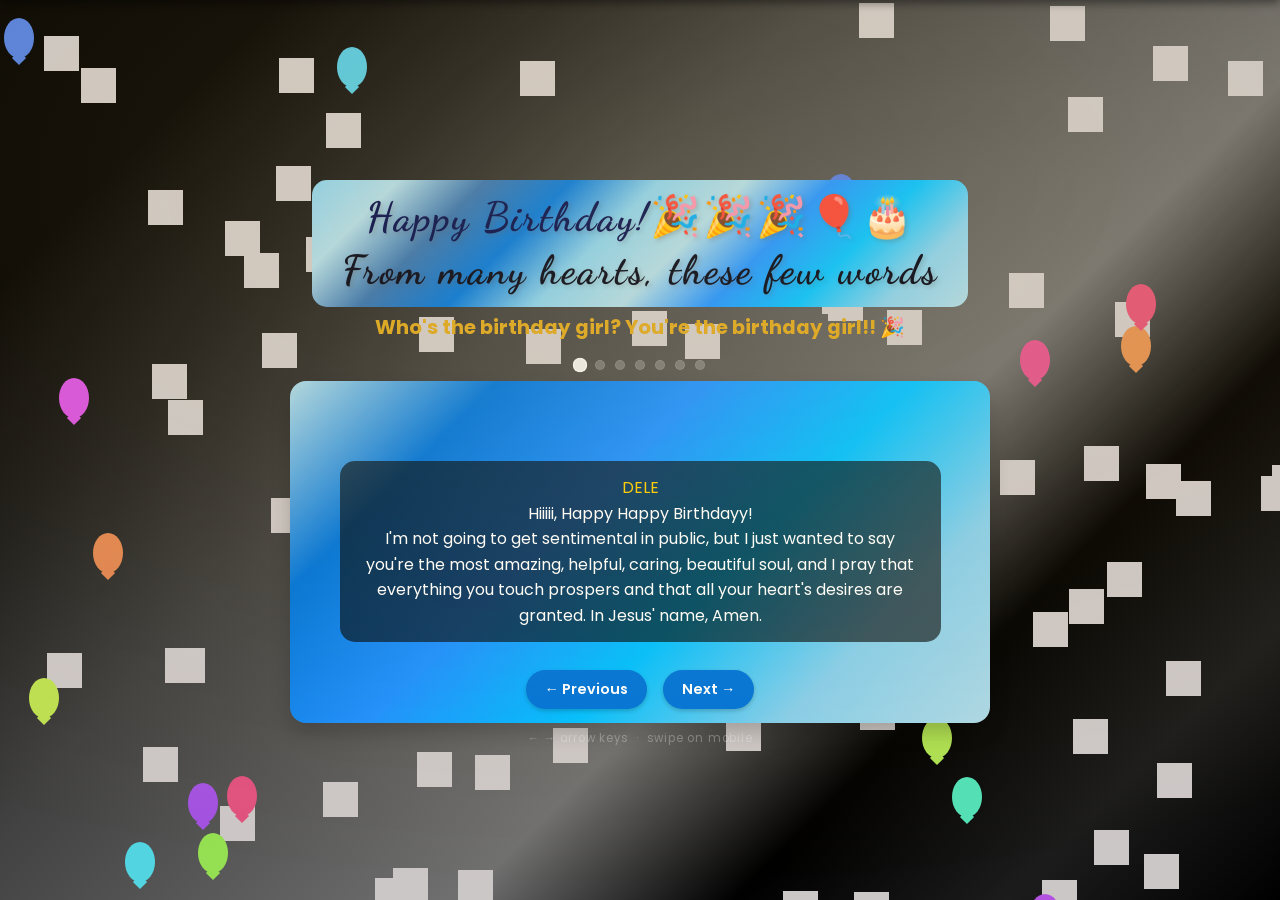
==== commit a7fb2aa4: "Add sound effects" ====
--- a/HappyBirthday.html
+++ b/HappyBirthday.html
@@ -4,7 +4,20 @@
     <meta charset="UTF-8">
     <meta name="viewport" content="width=device-width, initial-scale=1.0">
     <meta name="theme-color" content="#0d0d0d">
-    <title>Happy Birthday! 🎂</title>
+    <title>Happy Birthday!</title>
+
+    <!--
+        Open Graph / Social sharing — see index.html for the full
+        explanation. Replace the placeholder URL values before sending.
+    -->
+    <meta property="og:type"        content="website">
+    <meta property="og:url"         content="https://YOUR_USERNAME.github.io/YOUR_REPO/HappyBirthday.html">
+    <meta property="og:title"       content="Happy Birthday!">
+    <meta property="og:description" content="Messages from the heart, just for you.">
+    <meta property="og:image"       content="https://YOUR_USERNAME.github.io/YOUR_REPO/img/YOUR_PREVIEW.jpg">
+    <meta name="twitter:card"       content="summary_large_image">
+    <meta name="twitter:title"      content="Happy Birthday!">
+    <meta name="twitter:image"      content="https://YOUR_USERNAME.github.io/YOUR_REPO/img/YOUR_PREVIEW.jpg">
     <link rel="icon" href="data:,">
 
     <!-- Font performance: preconnect reduces handshake time; display=swap prevents FOIT -->
@@ -12,7 +25,8 @@
     <link rel="preconnect" href="https://fonts.gstatic.com" crossorigin>
     <link href="https://fonts.googleapis.com/css2?family=Dancing+Script:wght@700&family=Poppins:wght@300;400;600&display=swap" rel="stylesheet">
 
-    <script src="./transitions.js"></script>
+    <script src="./Transitions.js"></script>
+    <script src="./Sounds.js" defer></script>
     <style>
         /*
          * KEY FIX — viewport overflow on 13-inch / small screens
@@ -638,6 +652,9 @@
             if (isAnimating) return;
             isAnimating = true;
 
+            /* Page-turn swoosh — single insertion point covers both directions */
+            if (window.SoundFX) SoundFX.playSwoosh();
+
             const msg          = birthdayMessages[currentCard];
             const frontVisible = ((flipAngle % 360) + 360) % 360 === 0;
 
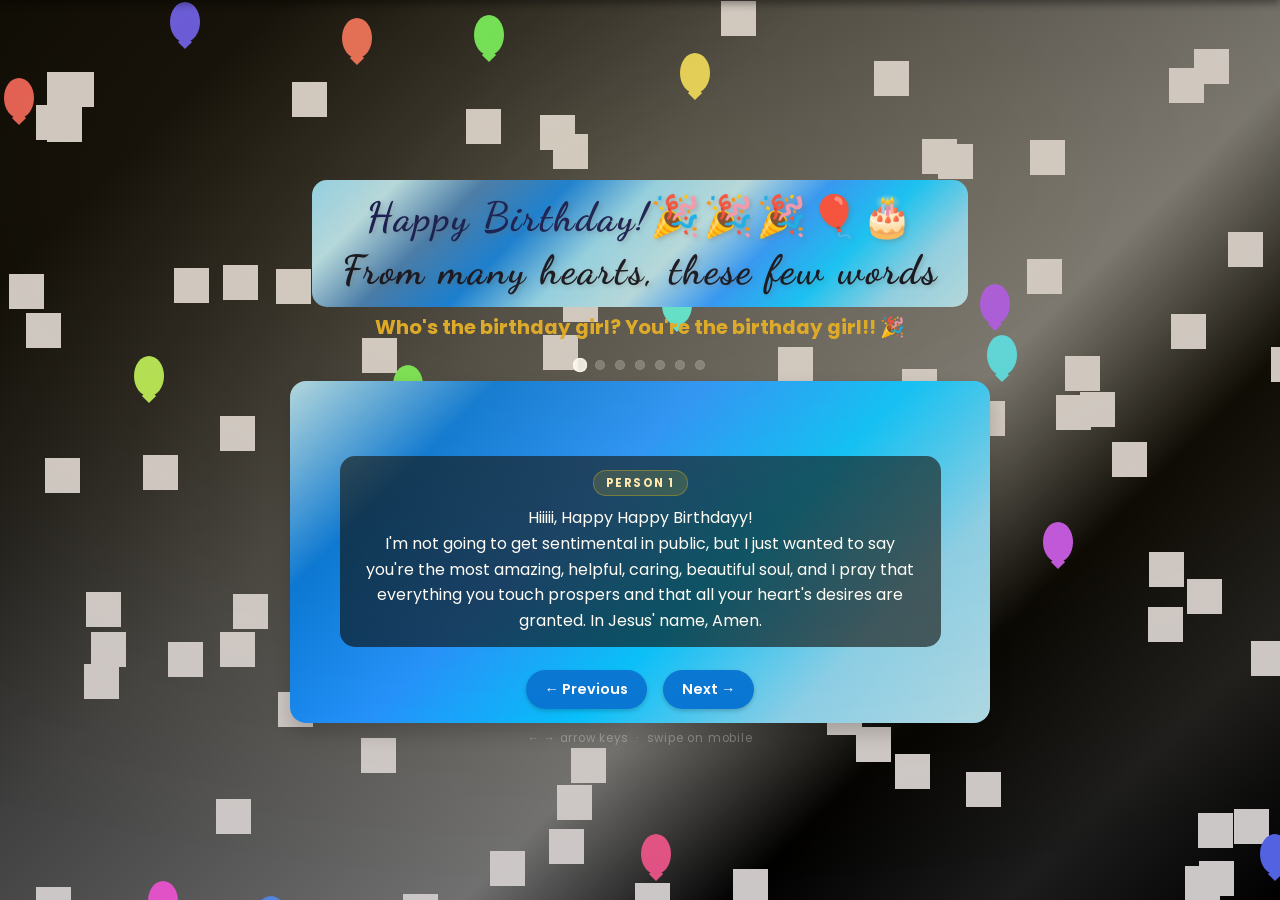
==== commit e45c6393: "feat: Enhance birthday messages with author badges" ====
--- a/HappyBirthday.html
+++ b/HappyBirthday.html
@@ -4,7 +4,7 @@
     <meta charset="UTF-8">
     <meta name="viewport" content="width=device-width, initial-scale=1.0">
     <meta name="theme-color" content="#0d0d0d">
-    <title>Happy Birthday!</title>
+    <title>Happy Birthday! 🎂</title>
 
     <!--
         Open Graph / Social sharing — see index.html for the full
@@ -12,11 +12,11 @@
     -->
     <meta property="og:type"        content="website">
     <meta property="og:url"         content="https://YOUR_USERNAME.github.io/YOUR_REPO/HappyBirthday.html">
-    <meta property="og:title"       content="Happy Birthday!">
+    <meta property="og:title"       content="Happy Birthday! 🎂">
     <meta property="og:description" content="Messages from the heart, just for you.">
     <meta property="og:image"       content="https://YOUR_USERNAME.github.io/YOUR_REPO/img/YOUR_PREVIEW.jpg">
     <meta name="twitter:card"       content="summary_large_image">
-    <meta name="twitter:title"      content="Happy Birthday!">
+    <meta name="twitter:title"      content="Happy Birthday! 🎂">
     <meta name="twitter:image"      content="https://YOUR_USERNAME.github.io/YOUR_REPO/img/YOUR_PREVIEW.jpg">
     <link rel="icon" href="data:,">
 
@@ -200,6 +200,28 @@
             background-color: rgba(0, 0, 0, 0.6);
             font-size: clamp(0.72rem, min(1.6vw, 1.9svh), 1rem);
             line-height: 1.6;
+        }
+
+        /*
+         * Author badge — replaces the old inline <span style="color:...">
+         * approach. A small pill label sitting above the message, gold-
+         * tinted to tie back to the wax seal on the envelope pages.
+         * Rendered by renderMessage() in the script below; omitted
+         * entirely for messages with no author (entry.author === '').
+         */
+        .author-badge {
+            display: block;
+            width: fit-content;
+            margin: 0 auto clamp(6px, 1svh, 10px);
+            padding: 3px 12px;
+            font-size: clamp(0.6rem, 1.3vw, 0.72rem);
+            font-weight: 700;
+            letter-spacing: 1.5px;
+            text-transform: uppercase;
+            color: #ffe9b3;
+            background: rgba(255, 204, 0, 0.14);
+            border: 1px solid rgba(255, 204, 0, 0.3);
+            border-radius: 20px;
         }
 
         .content::before {
@@ -587,15 +609,33 @@
     </div>
 
     <script>
+        /*
+         * Each entry is { author, message }.
+         * Placeholder names below — replace "Person 1", "Person 2", etc.
+         * with real names whenever ready. The last message has no author
+         * (it never had one), so its badge is simply omitted.
+         */
         const birthdayMessages = [
-            "<span style='color:#ffcc00;'>DELE</span><br>Hiiiii, Happy Happy Birthdayy!<br>I'm not going to get sentimental in public, but I just wanted to say you're the most amazing, helpful, caring, beautiful soul, and I pray that everything you touch prospers and that all your heart's desires are granted. In Jesus' name, Amen.",
-            "<span style='color:#ffcc00;'>MEZIE</span><br>Happy Birthday, Demi! Although we've only had one conversation, I could tell how smart and insightful you are, and I appreciate all the help you gave, even though you don't even know me.<br>I wish you joy, happiness, and all your heart's desires.",
-            "<span style='color:#ffcc00;'>JESSICA</span><br>Happy Birthday, Demilade!<br>I pray you continue to excel in everything you do.<br>From one first-class Babcock student to another:<br>REAL RECOGNIZE REAL!",
-            "<span style='color:#ffcc00;'>CHISOM</span><br>Hiiiiii! Happy Birthdayyy!<br>I know we've never spoken, but I've heard so much about how amazing you are, and I pray your life is filled with love and all the beautiful things you inspire in other people.",
-            "<span style='color:#ffcc00;'>On behalf of my Brother</span><br>Happy Birthday, Oluwademilade!<br>I pray you have the best year yet and continue to shine bright. Amen.",
-            "<span style='color:#ffcc00;'>PETRA</span><br>Happy Birthday, Demiii!<br>Thank you for being such an amazing person and for checking up on and taking care of me.<br>I wish you so many amazing things, and I pray you continue to flourish in all you do. I love you, and thank you for being my friend whom I can depend on.",
-            "May this year bring you success and happiness! Cheers to another year of amazing adventures!<br>Happy Birthday, Oluwademilade!<br>I wish you all the best things in life."
+            { author: 'Person 1', message: "Hiiiii, Happy Happy Birthdayy!<br>I'm not going to get sentimental in public, but I just wanted to say you're the most amazing, helpful, caring, beautiful soul, and I pray that everything you touch prospers and that all your heart's desires are granted. In Jesus' name, Amen." },
+            { author: 'Person 2', message: "Happy Birthday, Demi! Although we've only had one conversation, I could tell how smart and insightful you are, and I appreciate all the help you gave, even though you don't even know me.<br>I wish you joy, happiness, and all your heart's desires." },
+            { author: 'Person 3', message: "Happy Birthday, Demilade!<br>I pray you continue to excel in everything you do.<br>From one first-class Babcock student to another:<br>REAL RECOGNIZE REAL!" },
+            { author: 'Person 4', message: "Hiiiiii! Happy Birthdayyy!<br>I know we've never spoken, but I've heard so much about how amazing you are, and I pray your life is filled with love and all the beautiful things you inspire in other people." },
+            { author: 'Person 5', message: "Happy Birthday, Oluwademilade!<br>I pray you have the best year yet and continue to shine bright. Amen." },
+            { author: 'Person 6', message: "Happy Birthday, Demiii!<br>Thank you for being such an amazing person and for checking up on and taking care of me.<br>I wish you so many amazing things, and I pray you continue to flourish in all you do. I love you, and thank you for being my friend whom I can depend on." },
+            { author: '', message: "May this year bring you success and happiness! Cheers to another year of amazing adventures!<br>Happy Birthday, Oluwademilade!<br>I wish you all the best things in life." },
         ];
+
+        /*
+         * renderMessage(entry) — builds the badge + message HTML for a
+         * single card face. Centralising this means the badge markup
+         * only needs to be written once, not duplicated at every call site.
+         */
+        function renderMessage(entry) {
+            const badge = entry.author
+                ? `<span class="author-badge">${entry.author}</span>`
+                : '';
+            return badge + entry.message;
+        }
 
         /* ── Customise the ending message here ────────────────────────────
          * HTML is supported. This appears on the finale screen after
@@ -655,7 +695,7 @@
             /* Page-turn swoosh — single insertion point covers both directions */
             if (window.SoundFX) SoundFX.playSwoosh();
 
-            const msg          = birthdayMessages[currentCard];
+            const msg          = renderMessage(birthdayMessages[currentCard]);
             const frontVisible = ((flipAngle % 360) + 360) % 360 === 0;
 
             /* Write to the hidden face before rotating */
@@ -858,8 +898,8 @@
             flipAngle   = 0;
             isAnimating = false;
             flashcard.style.transform = 'rotateY(0deg)';
-            frontContent.innerHTML = birthdayMessages[0];
-            backContent.innerHTML  = birthdayMessages[0];
+            frontContent.innerHTML = renderMessage(birthdayMessages[0]);
+            backContent.innerHTML  = renderMessage(birthdayMessages[0]);
             updateCounter();
         }
 
@@ -905,8 +945,8 @@
             cardCounter.appendChild(dot);
         });
 
-        frontContent.innerHTML = birthdayMessages[0];
-        backContent.innerHTML  = birthdayMessages[0];
+        frontContent.innerHTML = renderMessage(birthdayMessages[0]);
+        backContent.innerHTML  = renderMessage(birthdayMessages[0]);
         updateCounter();
         createBackground();
         animateBackground();
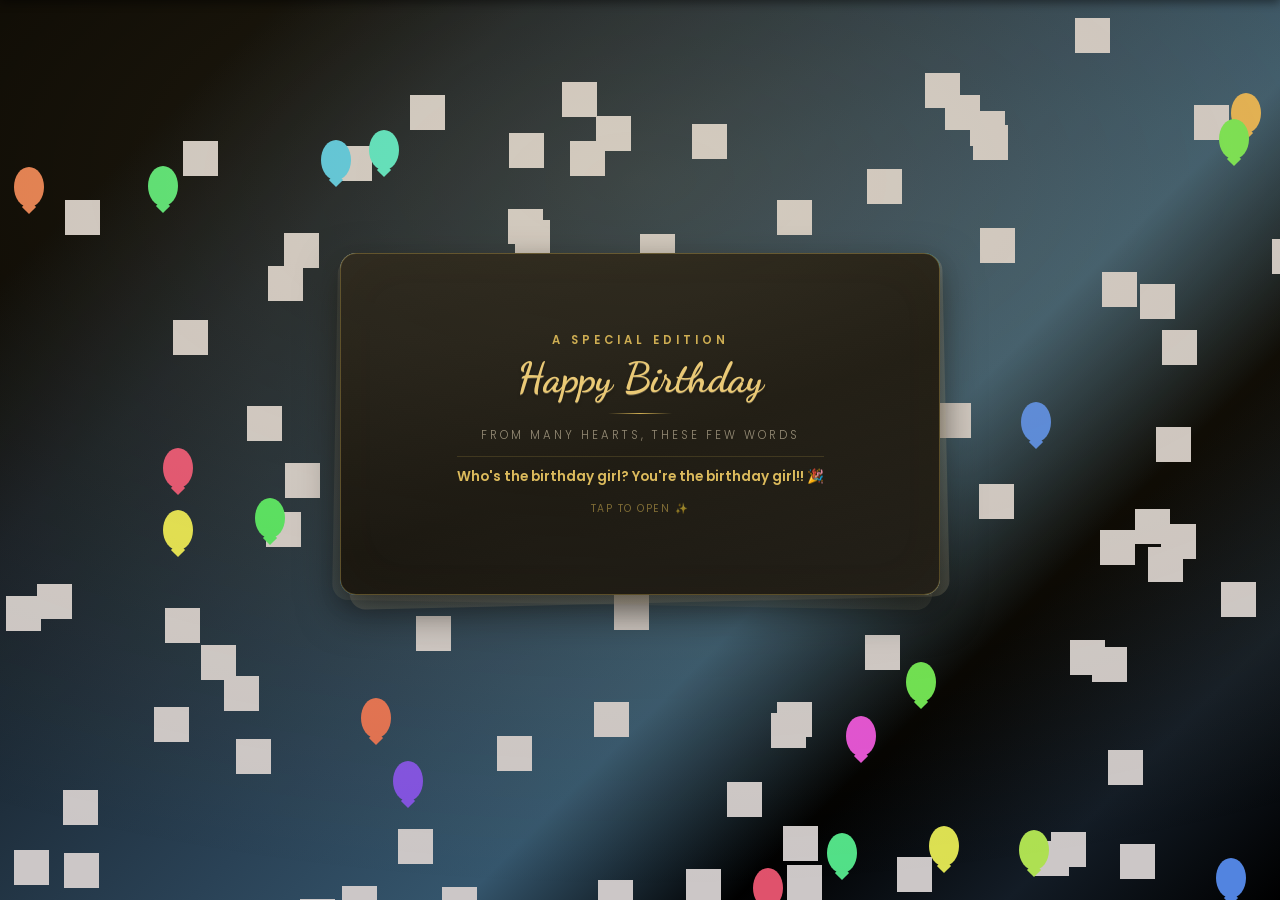
==== commit f060da94: "feat: -Update Open Graph meta tags for consistency across pages and enhance titles - Code cleanup -H" ====
--- a/HappyBirthday.html
+++ b/HappyBirthday.html
@@ -58,7 +58,7 @@
             padding: clamp(0.3rem, 1.5svh, 1rem) clamp(0.5rem, 2vw, 1rem);
             box-sizing: border-box;
             overflow: hidden;
-            background: linear-gradient(135deg, #000000, #000000, #1c1c1c, #404040, #585858, #707070, #000000, #1c1c1c, #000000);
+            background: linear-gradient(135deg, #000000, #000000, #131c26, #1f2f3d, #2a4256, #35566d, #000000, #131c26, #000000);
         }
 
         .background {
@@ -82,39 +82,157 @@
             75%       { transform: translate(-10px, 10px); }
         }
 
-        /* Header compresses on short viewports before the card does */
-        .header {
+        /* ============================================================
+         * Book cover
+         *
+         * The masthead is no longer a static header — it's the front
+         * cover of a book that physically opens (via 3D rotateX, same
+         * technique as the envelope flap on index.html/Welcome.html) to
+         * reveal the first flashcard underneath. Cover and card share
+         * the exact same footprint: .cover sits absolutely positioned
+         * on top of .flashcard-container until it rotates open.
+         * ============================================================ */
+        .book-wrap {
+            position: relative;
+            width: min(600px, 90vw);
+            height: clamp(175px, 38svh, 350px);
+            perspective: 1400px;
+            perspective-origin: 50% 35%;
+            flex-shrink: 0;
+            margin-bottom: clamp(0.3rem, 1svh, 0.9rem);
+        }
+
+        /* Warm parchment-toned ghost pages behind the whole book —
+         * the visible edge of its inner pages, readable whether the
+         * cover is open or closed. */
+        .ghost-page {
+            position: absolute;
+            inset: 0;
+            border-radius: 16px;
+            background: linear-gradient(160deg, #e8dcc0, #d9c9a3);
+        }
+        .ghost-page.g1 { transform: translate(6px, 8px) rotate(-1.3deg); opacity: 0.22; z-index: 1; }
+        .ghost-page.g2 { transform: translate(-5px, 10px) rotate(1deg);  opacity: 0.12; z-index: 0; }
+
+        .book {
+            position: relative;
+            z-index: 2;
+            width: 100%;
+            height: 100%;
+            transform-style: preserve-3d;
+            border-radius: 16px;
+        }
+
+        .cover {
+            position: absolute;
+            inset: 0;
+            border-radius: 16px;
+            border: 1px solid rgba(201,169,79,0.35);
+            background: linear-gradient(160deg, #161616, #0d0d0d 55%, #161616);
+            box-shadow:
+                0 16px 40px rgba(0,0,0,0.55),
+                inset 0 0 60px rgba(201,169,79,0.025);
+            display: flex;
+            flex-direction: column;
+            align-items: center;
+            justify-content: center;
             text-align: center;
-            flex-shrink: 1;
-            margin-bottom: clamp(0.3rem, 1.5svh, 1.25rem);
-            padding: 0 0.5rem;
-        }
-
-        h1 {
+            padding: clamp(16px, 3vw, 26px);
+            z-index: 3;
+            transform-origin: top center;
+            backface-visibility: hidden;
+            transform: rotateX(0deg);
+            opacity: 1;
+            cursor: pointer;
+            transition:
+                transform 0.9s cubic-bezier(0.25, 0.46, 0.45, 0.94),
+                opacity 0.9s ease 0.25s,
+                box-shadow 0.3s ease;
+        }
+
+        .cover:hover {
+            box-shadow:
+                0 16px 40px rgba(0,0,0,0.55),
+                inset 0 0 60px rgba(201,169,79,0.025),
+                0 0 0 2px rgba(201,169,79,0.4);
+        }
+
+        .cover:focus-visible {
+            outline: 2px solid #c9a94f;
+            outline-offset: 4px;
+        }
+
+        .cover-hint {
+            margin-top: clamp(12px, 1.6svh, 18px);
+            font-size: 0.65rem;
+            letter-spacing: 1.5px;
+            color: rgba(201,169,79,0.55);
+            text-transform: uppercase;
+            animation: hintPulse 2.6s ease-in-out infinite;
+        }
+
+        @keyframes hintPulse {
+            0%, 100% { opacity: 0.5; }
+            50%       { opacity: 1; }
+        }
+
+        .book.open .cover {
+            transform: rotateX(-165deg);
+            opacity: 0;
+            pointer-events: none;
+        }
+
+        .kicker {
+            font-size: clamp(0.6rem, 1.3vw, 0.72rem);
+            letter-spacing: 4px;
+            color: #c9a94f;
+            text-transform: uppercase;
+            font-weight: 600;
+            margin-bottom: clamp(6px, 1svh, 10px);
+        }
+
+        .cover-title {
             font-family: 'Dancing Script', cursive;
-            color: #000b4d;
-            text-shadow: 2px 2px 4px rgba(88, 87, 87, 0.3);
-            letter-spacing: 2px;
-            background: linear-gradient(135deg, #87CEEB, #ADD8E6, #3571ad, #0074D9, #87CEEB, #ADD8E6, #1E90FF, #00BFFF, #87CEEB, #ADD8E6);
-            border-radius: 15px;
-            /* min(4vw, 4.5svh): shrinks on BOTH narrow AND short screens */
-            font-size: clamp(1.1rem, min(4vw, 4.5svh), 3rem);
-            padding: clamp(8px, 1.2svh, 15px) clamp(12px, 2.5vw, 30px);
-            margin-bottom: clamp(0.25rem, 0.8svh, 1rem);
-            line-height: 1.3;
-        }
-
-        .subheading {
-            color: goldenrod;
-            font-size: clamp(0.72rem, min(2vw, 2.2svh), 1.4rem);
-            font-weight: bold;
-            line-height: 1.4;
-            margin: 0;
+            font-weight: 700;
+            font-size: clamp(1.6rem, 6vw, 2.6rem);
+            line-height: 1;
+            color: #e8c876;
+            text-shadow:
+                0 1px 0 rgba(255,240,200,0.25),
+                0 2px 3px rgba(0,0,0,0.6);
+        }
+
+        .cover-line {
+            width: 64px;
+            height: 1px;
+            background: linear-gradient(to right, transparent, #c9a94f, transparent);
+            margin: clamp(10px, 1.5svh, 16px) auto;
+        }
+
+        .cover-sub {
+            font-size: clamp(0.62rem, 1.4vw, 0.72rem);
+            letter-spacing: 3px;
+            color: rgba(245,234,208,0.55);
+            text-transform: uppercase;
+            font-weight: 300;
+        }
+
+        .cover-teaser {
+            margin-top: clamp(10px, 1.3svh, 14px);
+            padding-top: clamp(9px, 1.1svh, 12px);
+            border-top: 1px solid rgba(201,169,79,0.18);
+            font-size: clamp(0.72rem, 1.6vw, 0.85rem);
+            font-weight: 600;
+            color: #d9b95c;
         }
 
         /* Progress dots — replace the "1 / 8" text counter.
          * Dots are more scannable, feel physical, and convey progress
-         * without taking up vertical space. Generated by JS. */
+         * without taking up vertical space. Generated by JS.
+         *
+         * Starts invisible: revealed via .visible once the book cover
+         * opens, so progress isn't shown before there's anything to
+         * have progress through. */
         .card-counter {
             display: flex;
             gap: clamp(6px, 1.5vw, 10px);
@@ -123,7 +241,11 @@
             margin-bottom: clamp(0.2rem, 0.8svh, 0.65rem);
             padding: 4px 0; /* room for the spring scale on .active dot */
             flex-shrink: 0;
-        }
+            opacity: 0;
+            transition: opacity 0.5s ease;
+        }
+
+        .card-counter.visible { opacity: 1; }
 
         .card-dot {
             width: clamp(6px, 1.2vw, 8px);
@@ -145,18 +267,16 @@
         }
 
         /*
-         * Flashcard container height is now svh-based:
-         * 38svh → ~258px at 680px viewport (13-inch with chrome)
-         *       → ~342px at 900px viewport (iPad/large laptop)
-         * Both comfortably fit within the screen.
+         * flashcard-container now fills .book's footprint exactly
+         * (position: absolute; inset: 0), sitting BEHIND .cover until
+         * the cover rotates open. Sizing lives on .book-wrap now;
+         * this just needs to match it edge-to-edge.
          */
         .flashcard-container {
-            width: min(700px, 93vw);
-            height: clamp(175px, 38svh, 350px);
+            position: absolute;
+            inset: 0;
             perspective: 1500px;
             z-index: 1;
-            margin-bottom: clamp(0.2rem, 0.8svh, 0.75rem);
-            flex-shrink: 0;
         }
 
         .flashcard {
@@ -181,6 +301,9 @@
             color: white;
             text-align: center;
             border-radius: 16px;
+            /* Fallback only — JS sets the real per-card gradient via
+               gradientForCard() in showCard()/init. This is just what
+               renders before the first script tick. */
             background: linear-gradient(135deg, #ADD8E6, #0074D9, #1E90FF, #00BFFF, #87CEEB, #ADD8E6);
             box-shadow: 0 10px 20px rgba(0, 0, 0, 0.2);
         }
@@ -283,7 +406,11 @@
             user-select: none;
             margin: 0;
             flex-shrink: 0;
-        }
+            opacity: 0;
+            transition: opacity 0.5s ease;
+        }
+
+        .nav-hint.visible { opacity: 1; }
 
         .decorations {
             position: fixed;
@@ -317,9 +444,9 @@
             .nav-hint { display: none; }
         }
 
-        /* Landscape phone: hide subheading to reclaim vertical space */
+        /* Landscape phone: hide the least essential cover text to reclaim vertical space */
         @media (max-height: 500px) {
-            .subheading { display: none; }
+            .cover-sub, .cover-teaser, .kicker { display: none; }
         }
 
         @media (prefers-reduced-motion: reduce) {
@@ -329,6 +456,9 @@
             .ending-emoji     { animation: none; }
             .ending-overlay   { transition: none; }
             .card-dot         { transition: none; }
+            .cover            { transition: none; }
+            .cover-hint       { animation: none; opacity: 0.75; }
+            .card-counter, .nav-hint { transition: none; }
         }
 
         /* ============================================================
@@ -539,38 +669,59 @@
             /* transition is set by JS once the countdown starts */
         }
     </style>
+</head>
 <body>
     <div class="background" aria-hidden="true"></div>
     <div class="decorations" aria-hidden="true"></div>
 
-    <header class="header">
-        <h1>
-            Happy Birthday!🎉🎉🎉🎈🎂<br>
-            <span style="color:#000418;">From many hearts, these few words</span>
-        </h1>
-        <p class="subheading">Who's the birthday girl? You're the birthday girl!! 🎉</p>
-    </header>
-
-    <div class="card-counter" id="cardCounter" aria-live="polite" aria-label="Message 1 of 7"></div>
-
-    <div class="flashcard-container" role="region" aria-label="Birthday messages">
-        <div class="flashcard" id="flashcard1">
-            <div class="flashcard-front">
-                <div class="content" id="frontContent"></div>
-                <nav class="navigation">
-                    <button onclick="prevCard()" aria-label="Previous message">← Previous</button>
-                    <button onclick="nextCard()" aria-label="Next message">Next →</button>
-                </nav>
+    <div class="book-wrap">
+        <div class="ghost-page g2" aria-hidden="true"></div>
+        <div class="ghost-page g1" aria-hidden="true"></div>
+
+        <div class="book" id="book">
+            <div class="flashcard-container" role="region" aria-label="Birthday messages">
+                <div class="flashcard" id="flashcard1">
+                    <div class="flashcard-front">
+                        <div class="content" id="frontContent"></div>
+                        <nav class="navigation">
+                            <button onclick="prevCard()" aria-label="Previous message">← Previous</button>
+                            <button onclick="nextCard()" aria-label="Next message">Next →</button>
+                        </nav>
+                    </div>
+                    <div class="flashcard-back" aria-hidden="true">
+                        <div class="content" id="backContent"></div>
+                        <nav class="navigation">
+                            <button onclick="prevCard()" aria-label="Previous message">← Previous</button>
+                            <button onclick="nextCard()" aria-label="Next message">Next →</button>
+                        </nav>
+                    </div>
+                </div>
             </div>
-            <div class="flashcard-back" aria-hidden="true">
-                <div class="content" id="backContent"></div>
-                <nav class="navigation">
-                    <button onclick="prevCard()" aria-label="Previous message">← Previous</button>
-                    <button onclick="nextCard()" aria-label="Next message">Next →</button>
-                </nav>
+
+            <!--
+                The cover — front of the book. Fully overlays the
+                flashcard-container above until clicked/activated.
+                role="button" + tabindex + keydown handler mirror the
+                envelope's accessibility pattern on index.html.
+            -->
+            <div class="cover"
+                 id="bookCover"
+                 role="button"
+                 tabindex="0"
+                 aria-label="Open the book to read the first message"
+                 onclick="openBook()"
+                 onkeydown="if(event.key==='Enter'||event.key===' '){event.preventDefault();openBook();}">
+                <div class="kicker">A Special Edition</div>
+                <div class="cover-title">Happy Birthday</div>
+                <div class="cover-line"></div>
+                <div class="cover-sub">From many hearts, these few words</div>
+                <div class="cover-teaser">Who's the birthday girl? You're the birthday girl!! 🎉</div>
+                <div class="cover-hint">tap to open ✨</div>
             </div>
         </div>
     </div>
+
+    <div class="card-counter" id="cardCounter" aria-live="polite" aria-label="Message 1 of 7"></div>
 
     <p class="nav-hint" aria-hidden="true">← → arrow keys &nbsp;·&nbsp; swipe on mobile</p>
 
@@ -637,6 +788,51 @@
             return badge + entry.message;
         }
 
+        /*
+         * ============================================================
+         * Card colour palette — up to 15 messages
+         * ============================================================
+         * Sequence tuned so ADJACENT cards always share at least one
+         * hue, creating a smooth colour chain as you flip through
+         * rather than jumping between unrelated tones:
+         *
+         *   1 (blue) → 2 (lavender·teal) → 3 (teal·gold) → 4 (lavender·gold)
+         *   → 5 (coral·gold) → 6 (coral·lavender) → 7 (gold·blue, CLOSER)
+         *
+         * Card 1 opens on blue (ties to the envelope pages). Whichever
+         * card ends up LAST — regardless of how many messages you have —
+         * automatically gets the gold→blue closing treatment via
+         * gradientForCard() below: a return to blue (bookending the
+         * journey) with a nod to the book cover's gold foil, marking
+         * it as the finale right before the ending screen appears.
+         *
+         * Extras for messages past 7 are commented out — uncomment as
+         * you add more. They continue the same coral/lavender/teal/gold
+         * family (some as three-colour blends, some as the same pairs
+         * re-angled) so new cards never feel like a different palette.
+         */
+        const CARD_GRADIENTS = [
+            'linear-gradient(135deg, #ADD8E6, #0074D9, #1E90FF, #00BFFF, #87CEEB, #ADD8E6)', // 1 — blue (opener)
+            'linear-gradient(135deg, #C9A9E8, #2DD4BF)',                                      // 2 — lavender · teal
+            'linear-gradient(135deg, #14B8A6, #C9A227)',                                      // 3 — teal · gold
+            'linear-gradient(135deg, #B399D4, #E8C876)',                                      // 4 — lavender · gold
+            'linear-gradient(135deg, #FF9E80, #E8C876)',                                      // 5 — coral · gold
+            'linear-gradient(135deg, #FF7F6B, #C9A9E8)',                                      // 6 — coral · lavender
+            // 'linear-gradient(135deg, #FF7F6B, #14B8A6)',                                    // 7 — coral · teal
+            // 'linear-gradient(135deg, #C9A9E8, #14B8A6, #E8C876)',                           // 8 — lavender · teal · gold
+            // 'linear-gradient(135deg, #FF9E80, #B399D4, #E8C876)',                           // 9 — coral · lavender · gold
+            // 'linear-gradient(135deg, #FF7F6B, #14B8A6, #C9A227)',                           // 10 — coral · teal · gold
+            // 'linear-gradient(135deg, #FF9E80, #C9A9E8, #2DD4BF)',                           // 11 — coral · lavender · teal
+            // 'linear-gradient(45deg,  #C9A227, #14B8A6)',                                    // 12 — teal · gold (reversed angle)
+            // 'linear-gradient(45deg,  #C9A9E8, #FF7F6B)',                                    // 13 — lavender · coral (reversed angle)
+        ];
+        const CLOSER_GRADIENT = 'linear-gradient(135deg, #E8C876, #0074D9)'; // gold · blue — always the LAST card
+
+        function gradientForCard(index) {
+            if (index === LAST) return CLOSER_GRADIENT;
+            return CARD_GRADIENTS[index] || CARD_GRADIENTS[CARD_GRADIENTS.length - 1];
+        }
+
         /* ── Customise the ending message here ────────────────────────────
          * HTML is supported. This appears on the finale screen after
          * the user has read through all the birthday messages.
@@ -652,7 +848,11 @@
         const flashcard      = document.getElementById('flashcard1');
         const frontContent   = document.getElementById('frontContent');
         const backContent    = document.getElementById('backContent');
+        const frontFace      = document.querySelector('.flashcard-front');
+        const backFace       = document.querySelector('.flashcard-back');
         const cardCounter    = document.getElementById('cardCounter');
+        const navHint        = document.querySelector('.nav-hint');
+        const book           = document.getElementById('book');
         const endingOverlay  = document.getElementById('endingOverlay');
         const endingMessage  = document.getElementById('endingMessage');
         const confettiLayer  = document.getElementById('confetti-layer');
@@ -661,6 +861,7 @@
         let flipAngle      = 0;   /* cumulative rotation angle — drives directional flips */
         let isAnimating    = false;
         let isEnding       = false;
+        let isBookOpen     = false; /* true once the cover has started opening */
         let galleryTimerId = null; /* setInterval handle for the auto-gallery countdown */
 
         const LAST = birthdayMessages.length - 1;
@@ -698,11 +899,14 @@
             const msg          = renderMessage(birthdayMessages[currentCard]);
             const frontVisible = ((flipAngle % 360) + 360) % 360 === 0;
 
-            /* Write to the hidden face before rotating */
+            /* Write to the hidden face before rotating — content AND
+               its gradient background travel together */
             if (frontVisible) {
-                backContent.innerHTML  = msg;
+                backContent.innerHTML = msg;
+                backFace.style.background = gradientForCard(currentCard);
             } else {
                 frontContent.innerHTML = msg;
+                frontFace.style.background = gradientForCard(currentCard);
             }
 
             flipAngle += dir === 'next' ? 180 : -180;
@@ -727,21 +931,22 @@
         }
 
         function nextCard() {
-            if (isEnding) return;
+            if (isEnding || isAnimating) return;
             if (currentCard === LAST) { showEnding(); return; }
             currentCard = (currentCard + 1) % birthdayMessages.length;
             showCard('next');
         }
 
         function prevCard() {
-            if (isEnding) return;
+            if (isEnding || isAnimating) return;
             currentCard = (currentCard - 1 + birthdayMessages.length) % birthdayMessages.length;
             showCard('prev');
         }
 
-        /* Guard: keyboard nav disabled while ending overlay is visible */
+        /* Guard: keyboard nav disabled while the book is still closed
+           or the ending overlay is visible */
         document.addEventListener('keydown', (e) => {
-            if (isEnding) return;
+            if (!isBookOpen || isEnding) return;
             if      (e.key === 'ArrowRight' || e.key === 'ArrowDown') nextCard();
             else if (e.key === 'ArrowLeft'  || e.key === 'ArrowUp')   prevCard();
         });
@@ -752,9 +957,10 @@
             touchStartY = e.touches[0].clientY;
         }, { passive: true });
 
-        /* Guard: swipe nav disabled while ending overlay is visible */
+        /* Guard: swipe nav disabled while the book is still closed
+           or the ending overlay is visible */
         document.addEventListener('touchend', (e) => {
-            if (isEnding) return;
+            if (!isBookOpen || isEnding) return;
             const dx = touchStartX - e.changedTouches[0].clientX;
             const dy = touchStartY - e.changedTouches[0].clientY;
             if (Math.abs(dx) > Math.abs(dy) && Math.abs(dx) > 50) {
@@ -898,9 +1104,19 @@
             flipAngle   = 0;
             isAnimating = false;
             flashcard.style.transform = 'rotateY(0deg)';
+            frontFace.style.background = gradientForCard(0);
+            backFace.style.background  = gradientForCard(0);
             frontContent.innerHTML = renderMessage(birthdayMessages[0]);
             backContent.innerHTML  = renderMessage(birthdayMessages[0]);
             updateCounter();
+
+            /* Re-close the book — replay should feel like starting over
+               from the very beginning, not just jumping to card 1 with
+               the cover already open */
+            book.classList.remove('open');
+            isBookOpen = false;
+            cardCounter.classList.remove('visible');
+            navHint.classList.remove('visible');
         }
 
         /* ============================================================
@@ -945,12 +1161,36 @@
             cardCounter.appendChild(dot);
         });
 
+        frontFace.style.background = gradientForCard(0);
+        backFace.style.background  = gradientForCard(0);
         frontContent.innerHTML = renderMessage(birthdayMessages[0]);
         backContent.innerHTML  = renderMessage(birthdayMessages[0]);
         updateCounter();
         createBackground();
         animateBackground();
         createBalloons();
+
+        /*
+         * openBook() — triggered by clicking/activating the cover.
+         *
+         * Deliberately NOT auto-timed. An earlier version opened the
+         * cover automatically ~300ms after the curtain reveal finished,
+         * which left almost no window to actually see the closed cover
+         * before it started vanishing — easy to miss entirely. Click-to-
+         * open removes that timing race completely and matches the
+         * interaction language already established by the envelope on
+         * index.html: dark, gold-accented objects are things you open.
+         */
+        function openBook() {
+            if (isBookOpen) return;
+            isBookOpen = true;
+
+            if (window.SoundFX) SoundFX.playRustle();
+
+            book.classList.add('open');
+            cardCounter.classList.add('visible');
+            navHint.classList.add('visible');
+        }
     </script>
 </body>
 </html>
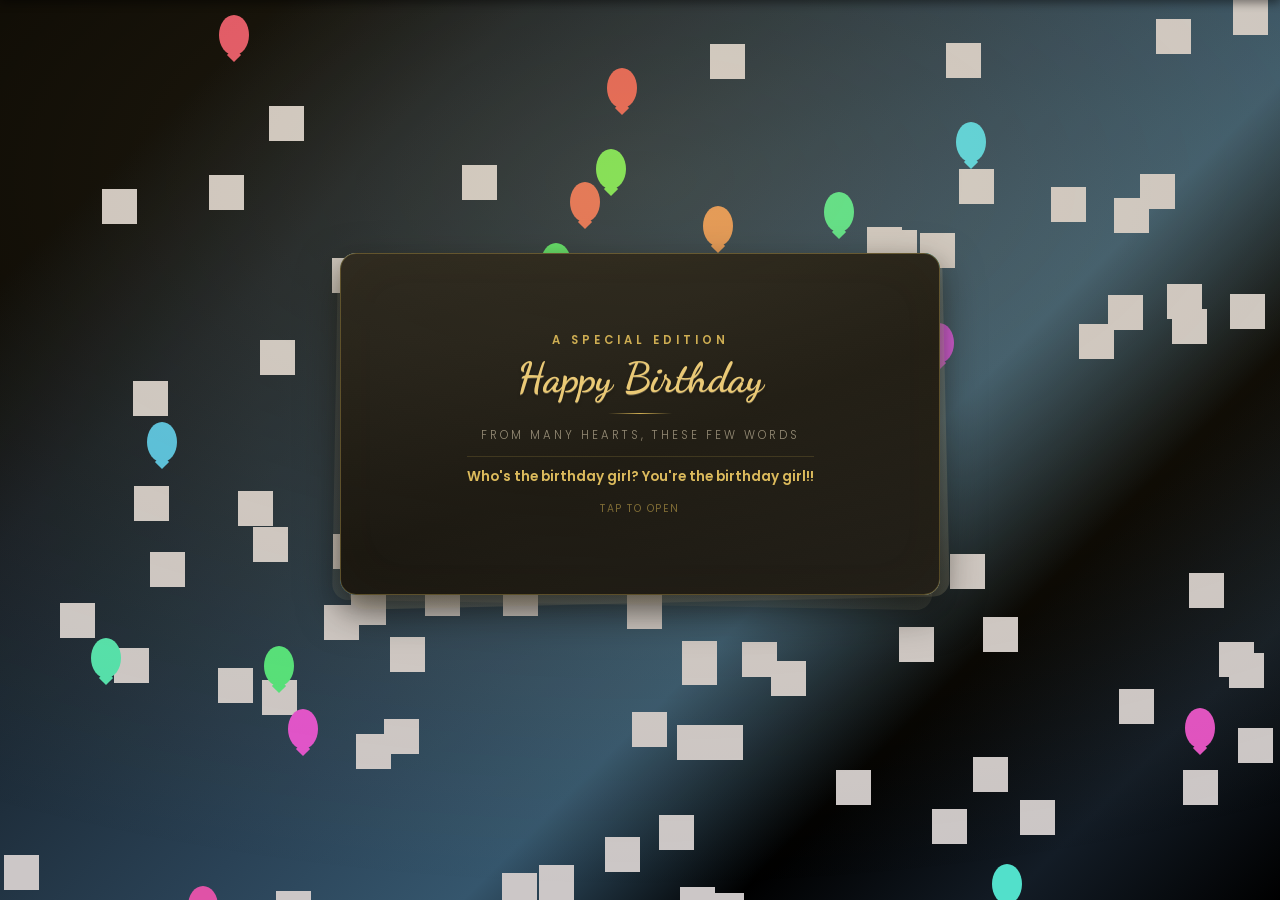
==== commit 16b95006: "cleanup" ====
--- a/HappyBirthday.html
+++ b/HappyBirthday.html
@@ -4,20 +4,20 @@
     <meta charset="UTF-8">
     <meta name="viewport" content="width=device-width, initial-scale=1.0">
     <meta name="theme-color" content="#0d0d0d">
-    <title>Happy Birthday! 🎂</title>
+    <title>Happy Birthday!</title>
 
     <!--
         Open Graph / Social sharing — see index.html for the full
-        explanation. Replace the placeholder URL values before sending.
+        explanation. Replace the placeholder preview image URL before sending.
     -->
     <meta property="og:type"        content="website">
-    <meta property="og:url"         content="https://YOUR_USERNAME.github.io/YOUR_REPO/HappyBirthday.html">
-    <meta property="og:title"       content="Happy Birthday! 🎂">
+    <meta property="og:url"         content="https://DELE-BOY.github.io/HappyBirthday/HappyBirthday.html">
+    <meta property="og:title"       content="Happy Birthday!">
     <meta property="og:description" content="Messages from the heart, just for you.">
-    <meta property="og:image"       content="https://YOUR_USERNAME.github.io/YOUR_REPO/img/YOUR_PREVIEW.jpg">
+    <meta property="og:image"       content="https://DELE-BOY.github.io/HappyBirthday/img/YOUR_PREVIEW.jpg">
     <meta name="twitter:card"       content="summary_large_image">
-    <meta name="twitter:title"      content="Happy Birthday! 🎂">
-    <meta name="twitter:image"      content="https://YOUR_USERNAME.github.io/YOUR_REPO/img/YOUR_PREVIEW.jpg">
+    <meta name="twitter:title"      content="Happy Birthday!">
+    <meta name="twitter:image"      content="https://DELE-BOY.github.io/HappyBirthday/img/YOUR_PREVIEW.jpg">
     <link rel="icon" href="data:,">
 
     <!-- Font performance: preconnect reduces handshake time; display=swap prevents FOIT -->
@@ -715,8 +715,8 @@
                 <div class="cover-title">Happy Birthday</div>
                 <div class="cover-line"></div>
                 <div class="cover-sub">From many hearts, these few words</div>
-                <div class="cover-teaser">Who's the birthday girl? You're the birthday girl!! 🎉</div>
-                <div class="cover-hint">tap to open ✨</div>
+                <div class="cover-teaser">Who's the birthday girl? You're the birthday girl!!</div>
+                <div class="cover-hint">tap to open</div>
             </div>
         </div>
     </div>
@@ -735,14 +735,13 @@
     -->
     <div class="ending-overlay" id="endingOverlay" aria-hidden="true" role="dialog" aria-modal="true" aria-labelledby="endingTitle">
         <div class="ending-content">
-            <span class="ending-emoji" aria-hidden="true">🎂</span>
             <h2 class="ending-title" id="endingTitle">That's everyone!</h2>
             <p class="ending-message" id="endingMessage"></p>
             <div class="ending-divider" aria-hidden="true"></div>
 
             <div class="ending-actions">
                 <button class="ending-replay" onclick="replayCards()">Read Again ↩</button>
-                <button class="ending-gallery" onclick="goToGallery()">View Gallery 📸</button>
+                <button class="ending-gallery" onclick="goToGallery()">View Gallery</button>
             </div>
 
             <!--
@@ -751,7 +750,7 @@
                 Cancelled immediately if the user clicks either button.
             -->
             <div class="gallery-hint" id="galleryHint" aria-hidden="true">
-                <p class="hint-label" id="hintLabel">📸 Gallery opens in 8s</p>
+                <p class="hint-label" id="hintLabel">Gallery opens in 8s</p>
                 <div class="countdown-track" aria-hidden="true">
                     <div class="countdown-bar" id="countdownBar"></div>
                 </div>
@@ -767,13 +766,17 @@
          * (it never had one), so its badge is simply omitted.
          */
         const birthdayMessages = [
-            { author: 'Person 1', message: "Hiiiii, Happy Happy Birthdayy!<br>I'm not going to get sentimental in public, but I just wanted to say you're the most amazing, helpful, caring, beautiful soul, and I pray that everything you touch prospers and that all your heart's desires are granted. In Jesus' name, Amen." },
-            { author: 'Person 2', message: "Happy Birthday, Demi! Although we've only had one conversation, I could tell how smart and insightful you are, and I appreciate all the help you gave, even though you don't even know me.<br>I wish you joy, happiness, and all your heart's desires." },
-            { author: 'Person 3', message: "Happy Birthday, Demilade!<br>I pray you continue to excel in everything you do.<br>From one first-class Babcock student to another:<br>REAL RECOGNIZE REAL!" },
-            { author: 'Person 4', message: "Hiiiiii! Happy Birthdayyy!<br>I know we've never spoken, but I've heard so much about how amazing you are, and I pray your life is filled with love and all the beautiful things you inspire in other people." },
-            { author: 'Person 5', message: "Happy Birthday, Oluwademilade!<br>I pray you have the best year yet and continue to shine bright. Amen." },
-            { author: 'Person 6', message: "Happy Birthday, Demiii!<br>Thank you for being such an amazing person and for checking up on and taking care of me.<br>I wish you so many amazing things, and I pray you continue to flourish in all you do. I love you, and thank you for being my friend whom I can depend on." },
-            { author: '', message: "May this year bring you success and happiness! Cheers to another year of amazing adventures!<br>Happy Birthday, Oluwademilade!<br>I wish you all the best things in life." },
+            { author: 'Person 1', message: "Lorem ipsum dolor sit amet, consectetur adipiscing elit. Vivamus ut libero in enim feugiat suscipit. Vestibulum ante ipsum primis in faucibus orci luctus et ultrices posuere cubilia curae;" },
+            { author: 'Person 2', message: "Lorem ipsum dolor sit amet, consectetur adipiscing elit. Vivamus ut libero in enim feugiat suscipit. Vestibulum ante ipsum primis in faucibus orci luctus et ultrices posuere cubilia curae;" },
+            { author: 'Person 3', message: "Lorem ipsum dolor sit amet, consectetur adipiscing elit. Vivamus ut libero in enim feugiat suscipit. Vestibulum ante ipsum primis in faucibus orci luctus et ultrices posuere cubilia curae;" },
+            { author: 'Person 4', message: "Lorem ipsum dolor sit amet, consectetur adipiscing elit. Vivamus ut libero in enim feugiat suscipit. Vestibulum ante ipsum primis in faucibus orci luctus et ultrices posuere cubilia curae;" },
+            { author: 'Person 5', message: "Lorem ipsum dolor sit amet, consectetur adipiscing elit. Vivamus ut libero in enim feugiat suscipit. Vestibulum ante ipsum primis in faucibus orci luctus et ultrices posuere cubilia curae;" },
+            { author: 'Person 6', message: "Lorem ipsum dolor sit amet, consectetur adipiscing elit. Vivamus ut libero in enim feugiat suscipit. Vestibulum ante ipsum primis in faucibus orci luctus et ultrices posuere cubilia curae;" },
+            { author: 'Person 7', message: "Lorem ipsum dolor sit amet, consectetur adipiscing elit. Vivamus ut libero in enim feugiat suscipit. Vestibulum ante ipsum primis in faucibus orci luctus et ultrices posuere cubilia curae;" },
+            { author: 'Person 8', message: "Lorem ipsum dolor sit amet, consectetur adipiscing elit. Vivamus ut libero in enim feugiat suscipit. Vestibulum ante ipsum primis in faucibus orci luctus et ultrices posuere cubilia curae;" },
+            { author: 'Person 9', message: "Lorem ipsum dolor sit amet, consectetur adipiscing elit. Vivamus ut libero in enim feugiat suscipit. Vestibulum ante ipsum primis in faucibus orci luctus et ultrices posuere cubilia curae;" },
+            { author: 'Person 10', message: "Lorem ipsum dolor sit amet, consectetur adipiscing elit. Vivamus ut libero in enim feugiat suscipit. Vestibulum ante ipsum primis in faucibus orci luctus et ultrices posuere cubilia curae;" },
+            { author: '', message: "Lorem ipsum dolor sit amet, consectetur adipiscing elit. Vivamus ut libero in enim feugiat suscipit. Vestibulum ante ipsum primis in faucibus orci luctus et ultrices posuere cubilia curae;" },
         ];
 
         /*
@@ -818,10 +821,10 @@
             'linear-gradient(135deg, #B399D4, #E8C876)',                                      // 4 — lavender · gold
             'linear-gradient(135deg, #FF9E80, #E8C876)',                                      // 5 — coral · gold
             'linear-gradient(135deg, #FF7F6B, #C9A9E8)',                                      // 6 — coral · lavender
-            // 'linear-gradient(135deg, #FF7F6B, #14B8A6)',                                    // 7 — coral · teal
-            // 'linear-gradient(135deg, #C9A9E8, #14B8A6, #E8C876)',                           // 8 — lavender · teal · gold
-            // 'linear-gradient(135deg, #FF9E80, #B399D4, #E8C876)',                           // 9 — coral · lavender · gold
-            // 'linear-gradient(135deg, #FF7F6B, #14B8A6, #C9A227)',                           // 10 — coral · teal · gold
+            'linear-gradient(135deg, #FF7F6B, #14B8A6)',                                      // 7 — coral · teal
+            'linear-gradient(135deg, #C9A9E8, #14B8A6, #E8C876)',                           // 8 — lavender · teal · gold
+            'linear-gradient(135deg, #FF9E80, #B399D4, #E8C876)',                           // 9 — coral · lavender · gold
+            'linear-gradient(135deg, #FF7F6B, #14B8A6, #C9A227)',                           // 10 — coral · teal · gold
             // 'linear-gradient(135deg, #FF9E80, #C9A9E8, #2DD4BF)',                           // 11 — coral · lavender · teal
             // 'linear-gradient(45deg,  #C9A227, #14B8A6)',                                    // 12 — teal · gold (reversed angle)
             // 'linear-gradient(45deg,  #C9A9E8, #FF7F6B)',                                    // 13 — lavender · coral (reversed angle)
@@ -1040,7 +1043,7 @@
                     galleryTimerId = null;
                     goToGallery();
                 } else {
-                    label.textContent = `📸 Gallery opens in ${secs}s`;
+                    label.textContent = `Gallery opens in ${secs}s`;
                 }
             }, 1000);
 
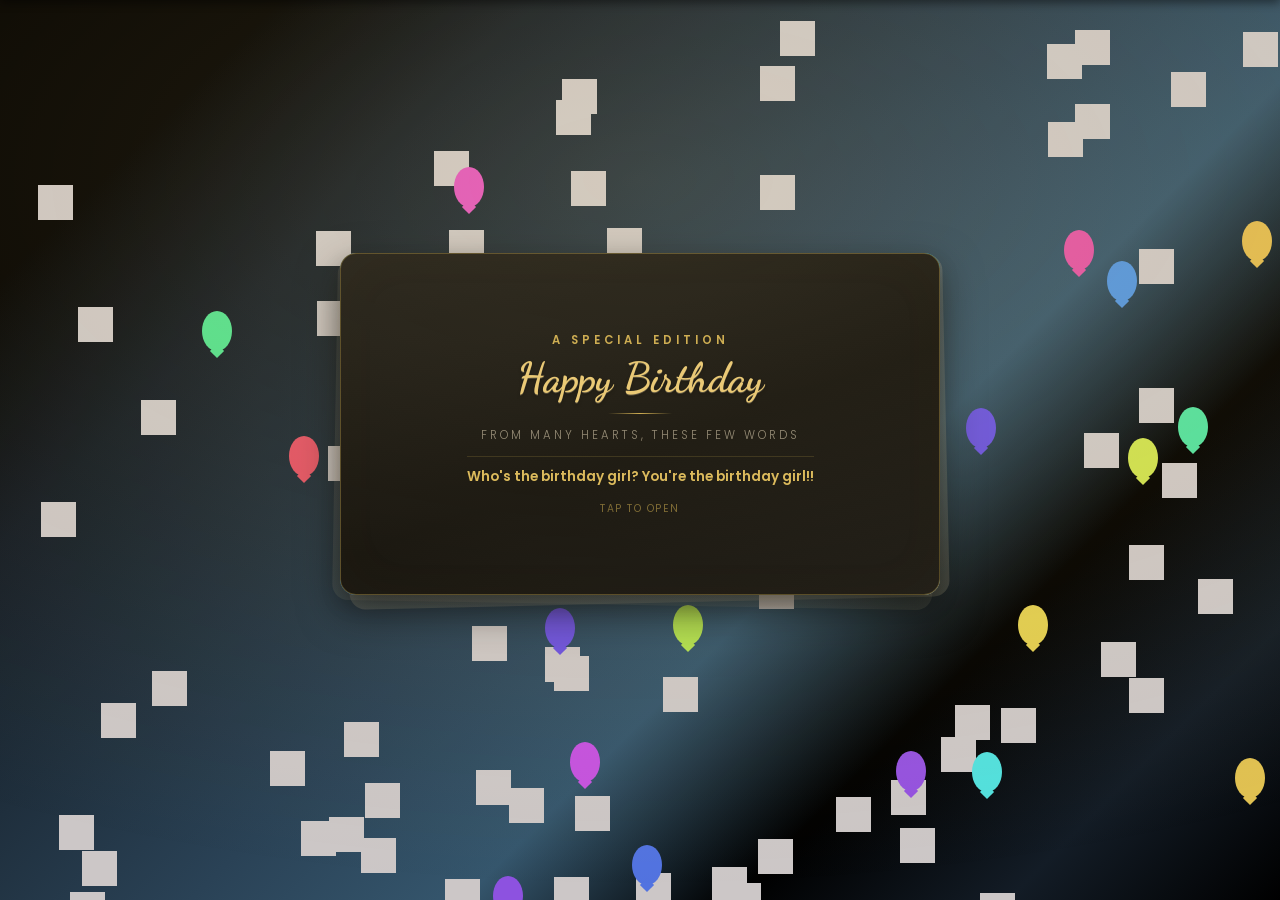
==== commit 6fd19557: "fix: Update birthday message to remove specific name for a more general greeting" ====
--- a/HappyBirthday.html
+++ b/HappyBirthday.html
@@ -844,7 +844,7 @@
             `Every word here was written with love — and every wish is genuine.<br><br>
              Hope this made you smile, because you deserve every bit of joy<br>
              that today — and every day — brings. 🌟<br><br>
-             Happy Birthday, Demi.`;
+             Happy Birthday`;
 
         /* ─────────────────────────────────────────────────────────── */
 
